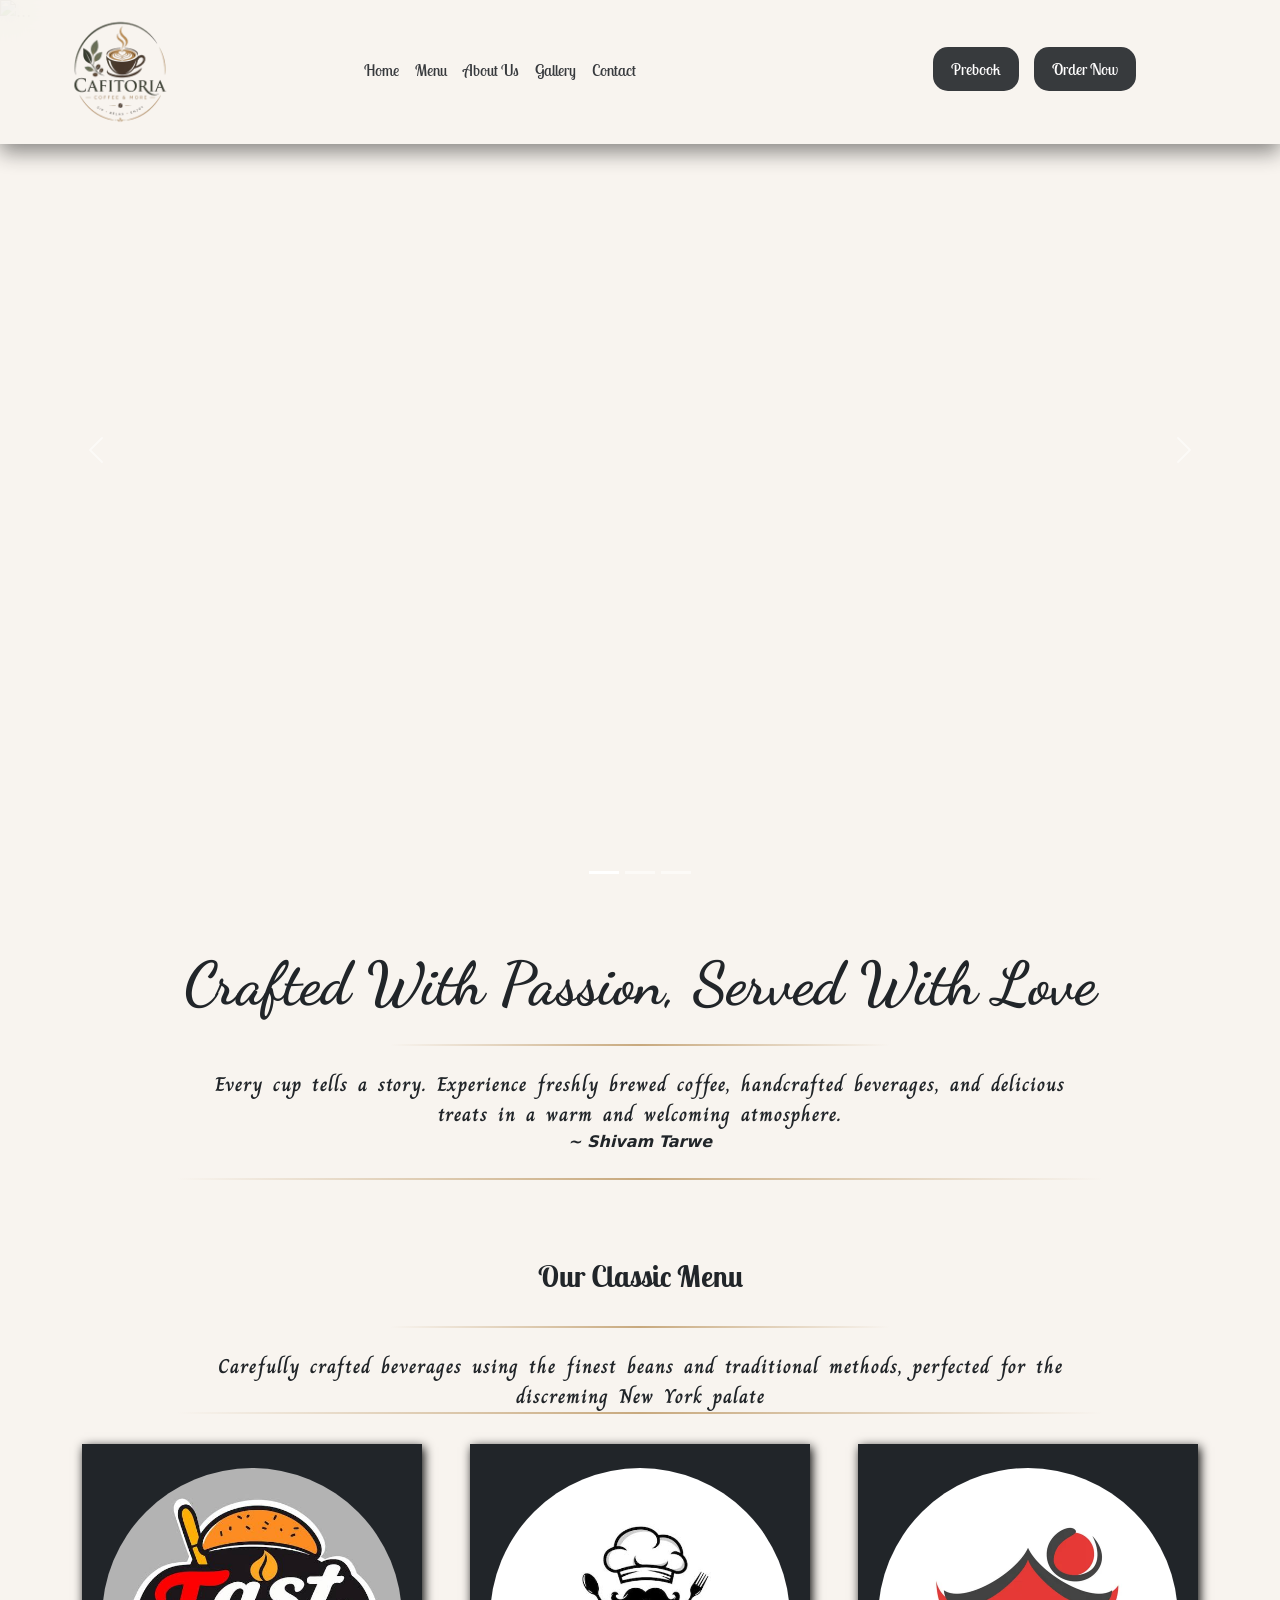
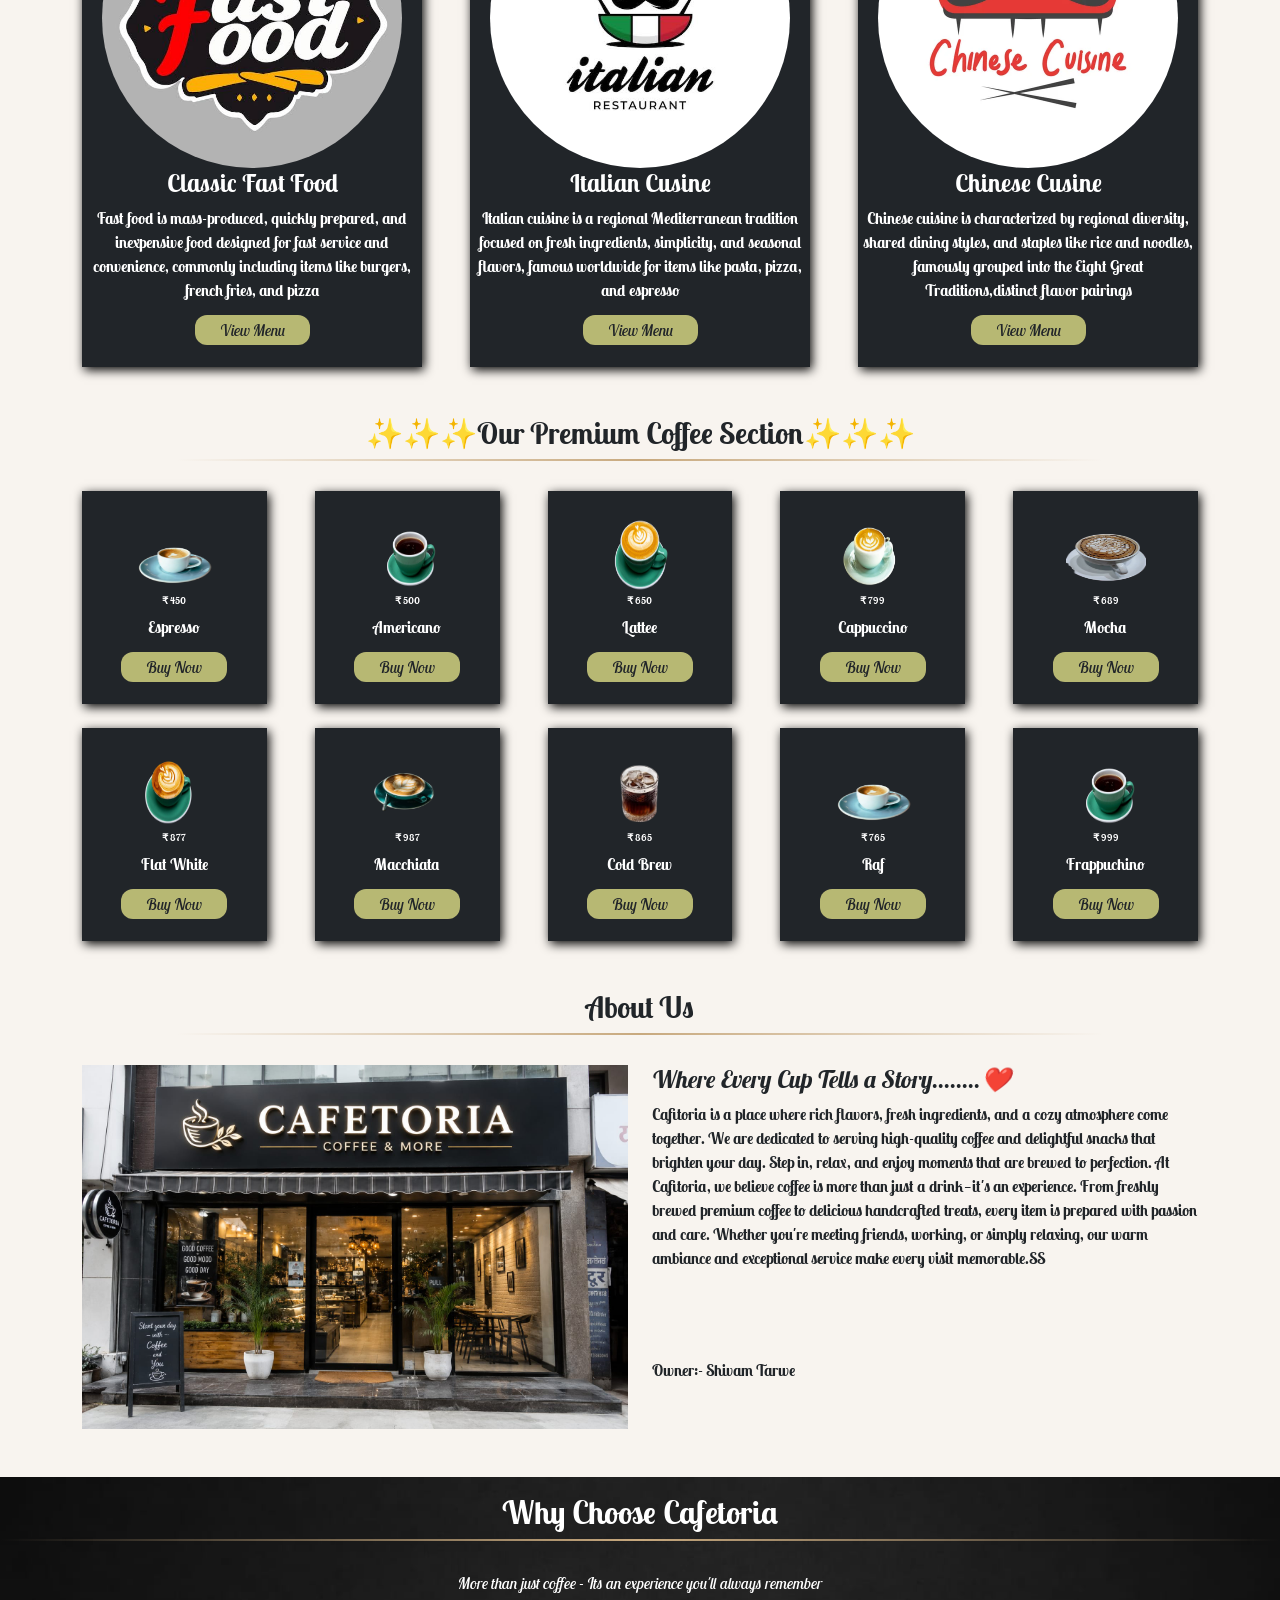
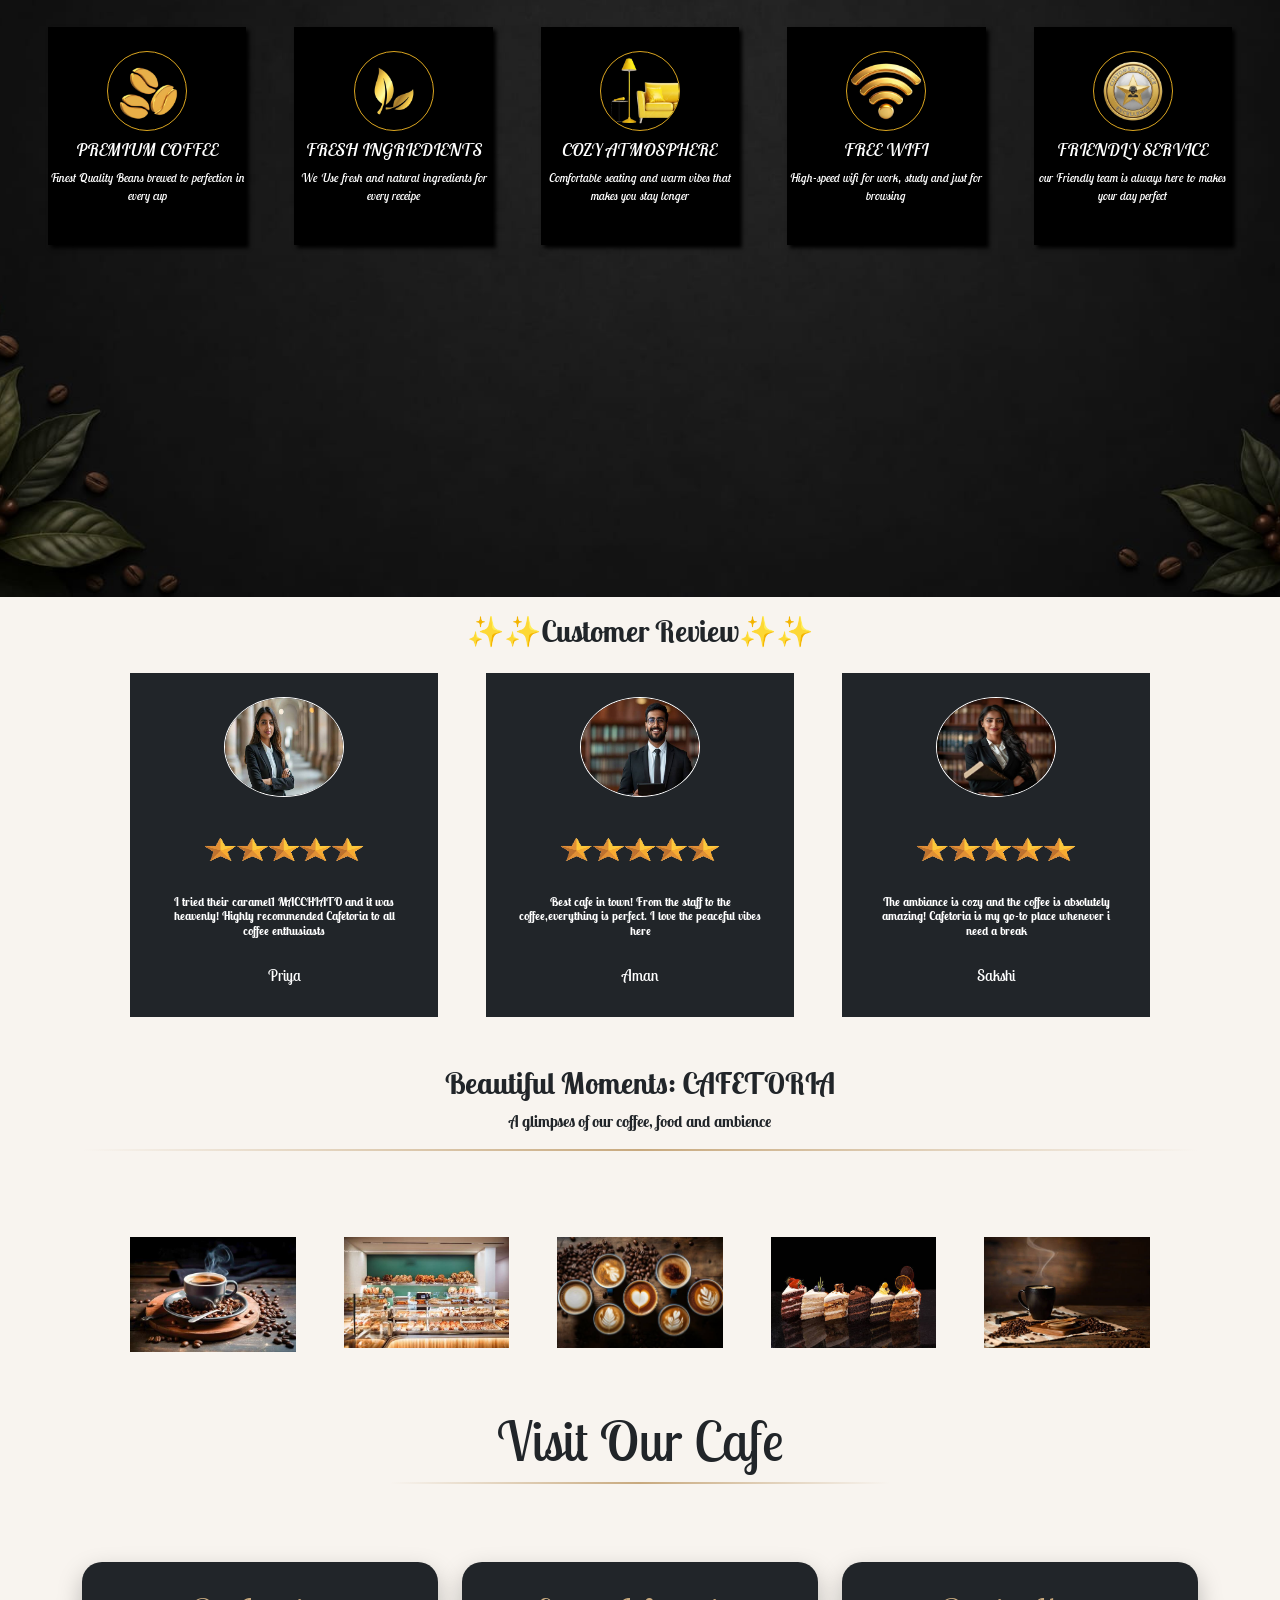
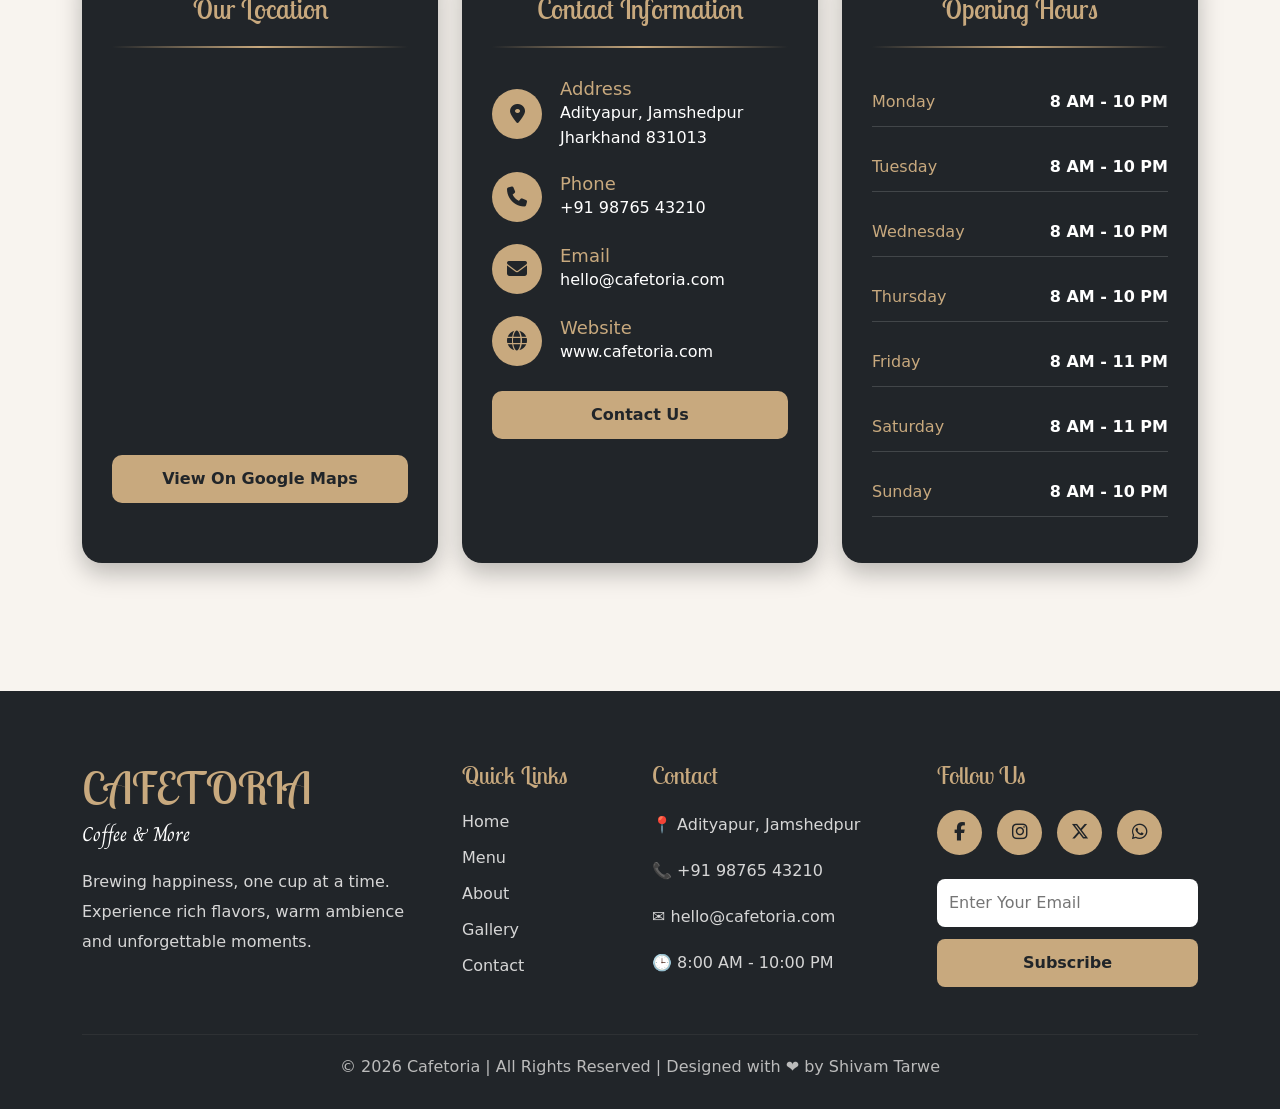
==== index.html @ f029624f "testing" ====
<!DOCTYPE html>
<html lang="en">

<head>
    <meta charset="UTF-8">
    <meta name="viewport" content="width=device-width, initial-scale=1.0">
    <title>Document</title>
    <link href="https://cdn.jsdelivr.net/npm/bootstrap@5.3.8/dist/css/bootstrap.min.css" rel="stylesheet"
        integrity="sha384-sRIl4kxILFvY47J16cr9ZwB07vP4J8+LH7qKQnuqkuIAvNWLzeN8tE5YBujZqJLB" crossorigin="anonymous">
    <link rel="stylesheet" href="https://cdnjs.cloudflare.com/ajax/libs/font-awesome/6.7.2/css/all.min.css">
    <link rel="preconnect" href="https://fonts.googleapis.com">
    <link rel="preconnect" href="https://fonts.gstatic.com" crossorigin>
    <link
        href="https://fonts.googleapis.com/css2?family=Charm:wght@400;700&family=Dancing+Script:wght@400..700&family=Lobster+Two:ital,wght@0,400;0,700;1,400;1,700&display=swap"
        rel="stylesheet">

    <link rel="stylesheet" href="css/style.css">
    <link rel="stylesheet" href="css/media.css">

</head>

<body>
    <header>
        <div class="container-fluid">
            <div class="row">
                <div class="col-lg-3 col-md-3 col-12">
                    <div class="image">
                        <img src="logo5.png" alt="">
                    </div>
                </div>
                <div class="col-lg-5 col-md-5 col-12">
                    <nav class="navbar navbar-expand-lg">
                        <button class="navbar-toggler" type="button" data-bs-toggle="collapse"
                            data-bs-target="#navbarNavDropdown" aria-controls="navbarNavDropdown" aria-expanded="false"
                            aria-label="Toggle navigation">
                            <span class="navbar-toggler-icon"></span>
                        </button>
                        <div class="collapse navbar-collapse" id="navbarNavDropdown">
                            <ul class="navbar-nav">
                                <li class="nav-item">
                                    <a class="nav-link" href="#">Home</a>
                                </li>
                                <li class="nav-item">
                                    <a class="nav-link" href="#">Menu</a>
                                </li>
                                <li class="nav-item">
                                    <a class="nav-link" href="#">About Us</a>
                                </li>
                                <li class="nav-item">
                                    <a class="nav-link" href="#">Gallery</a>
                                </li>
                                <li class="nav-item">
                                    <a class="nav-link" href="#">Contact</a>
                                </li>
                            </ul>
                        </div>
                    </nav>
                </div>
                <div class="col-lg-4 col-md-4 col-12 gx-2">
                    <div class="buy">
                        <a href="#">Prebook</a>
                        <a href="#">Order Now</a>
                    </div>
                </div>
            </div>
        </div>
    </header>
    <section>
        <div class="row">
            <div class="col-12">
                <div id="carouselExampleIndicators" class="carousel slide">
                    <div class="carousel-indicators">
                        <button type="button" data-bs-target="#carouselExampleIndicators" data-bs-slide-to="0"
                            class="active" aria-current="true" aria-label="Slide 1"></button>
                        <button type="button" data-bs-target="#carouselExampleIndicators" data-bs-slide-to="1"
                            aria-label="Slide 2"></button>
                        <button type="button" data-bs-target="#carouselExampleIndicators" data-bs-slide-to="2"
                            aria-label="Slide 4"></button>
                    </div>
                    <div class="carousel-inner">
                        <div class="carousel-item active">
                            <img src="https://img.magnific.com/premium-photo/barista-makes-coffee-customers-cafe-restaurant_124463-4951.jpg?semt=ais_hybrid&w=740&q=80"
                                class="d-block w-100" alt="...">
                        </div>
                        <div class="carousel-item">
                            <img src="https://encrypted-tbn0.gstatic.com/images?q=tbn:ANd9GcSI3eidjOvzR9B-KrBfHj0nLxASfq41FdDj61n-OJza8B8XVxWzpImKe3W8&s=10"
                                class="d-block w-100" alt="...">
                        </div>
                        <div class="carousel-item">
                            <img src="https://img.magnific.com/free-photo/cozy-coffee-shop-interior_23-2151945678.jpg?semt=ais_test_b&w=740&q=80"
                                class="d-block w-100" alt="...">
                        </div>
                        <div class="carousel-item">
                            <img src="https://static.wixstatic.com/media/078c7d_22dc21c3df65427ab06e03d39d730a3c~mv2.jpeg/v1/fill/w_1280,h_960,al_c,q_85/Foxtail-Coffee-West-Broad-Village-1%20Large.jpeg"
                                class="d-block w-100" alt="">
                        </div>
                    </div>
                    <button class="carousel-control-prev" type="button" data-bs-target="#carouselExampleIndicators"
                        data-bs-slide="prev">
                        <span class="carousel-control-prev-icon" aria-hidden="true"></span>
                        <span class="visually-hidden">Previous</span>
                    </button>
                    <button class="carousel-control-next" type="button" data-bs-target="#carouselExampleIndicators"
                        data-bs-slide="next">
                        <span class="carousel-control-next-icon" aria-hidden="true"></span>
                        <span class="visually-hidden">Next</span>
                    </button>
                </div>
            </div>
        </div>
        </div>
    </section>
    <section class="py-5">
        <div class="container">
            <div class="row justify-content-center">
                <div class="col-lg-10 col-md-11 col-12">
                    <div class="heading text-center">
                        <h2>Crafted With Passion, Served With Love</h2>
                        <div class="line my-4"></div>
                        <p>Every cup tells a story. Experience freshly brewed coffee,
                            handcrafted beverages, and delicious treats in a warm and
                            welcoming atmosphere.
                        </p>
                        <b><i>~ Shivam Tarwe</i></b>
                        <br><br>
                        <div class="line2"></div>
                    </div>
                </div>
            </div>
        </div>
    </section>
    <section>
        <div class="container">
            <div class="row justify-content-center">
                <div class="col-lg-10 col-md-11 col-12">
                    <div class="text">
                        <h3>Our Classic Menu</h3>
                    </div>
                </div>
            </div>
            <div class="row justify-content-center">
                <div class="col-lg-10 col-md-11 col-12">
                    <div class="heading text-center">
                        <div class="line my-4"></div>
                        <p>Carefully crafted beverages using the finest beans and traditional methods, perfected for the
                            discreming New York palate
                        </p>
                        <div class="line2"></div>
                    </div>
                </div>
            </div>
            <div class="row row-cols-lg-3 row-cols-sm-2 row-cols-1 gx-5 gy-4 mb-4">
                <div class="col">
                    <div class="bg-danger text-center py-4 big">
                        <img src="11.jpg" alt="">
                        <h3> Classic Fast Food</h3>
                        <p>Fast food is mass-produced, quickly prepared, and inexpensive food designed for fast service
                            and convenience, commonly including items like burgers, french fries, and pizza</p>
                        <a href="#">View Menu</a>
                    </div>
                </div>
                <div class="col">
                    <div class="bg-danger text-center py-4">
                        <img src="12.jpg" alt="">
                        <h3>Italian Cusine</h3>
                        <p>Italian cuisine is a regional Mediterranean tradition focused on fresh ingredients,
                            simplicity, and seasonal flavors, famous worldwide for items like pasta, pizza, and espresso
                        </p>
                        <a href="#">View Menu</a>
                    </div>
                </div>
                <div class="col">
                    <div class="bg-danger text-center py-4">
                        <img src="13.jpg" alt="">
                        <h3>Chinese Cusine</h3>
                        <p>Chinese cuisine is characterized by regional diversity, shared dining styles, and staples
                            like rice and noodles, famously grouped into the Eight Great Traditions,distinct flavor
                            pairings</p>
                        <a href="#">View Menu</a>
                    </div>
                </div>
            </div>
        </div>
    </section>
    <section>
        <div class="container">
            <div class="row justify-content-center mt-5">
                <div class="col-lg-10 col-md-11 col-12">
                    <div class="text">
                        <h3>✨✨✨Our Premium Coffee Section✨✨✨</h3>
                        <div class="line2"></div>
                    </div>
                </div>
            </div>
            <div class="row row-cols-lg-5 row-cols-sm-2 row-cols-1 gx-5 gy-4">
                <div class="col">
                    <div class="bg-white text-center py-4 big">
                        <img src="1.png" alt="">
                        <h3>&#8377 450</h3>
                        <p>Espresso</p>
                        <a href="#">Buy Now</a>
                    </div>
                </div>
                <div class="col">
                    <div class="bg-white text-center py-4">
                        <img src="2.png" alt="">
                        <h3>&#8377 500</h3>
                        <p>Americano</p>
                        <a href="#">Buy Now</a>
                    </div>
                </div>
                <div class="col">
                    <div class="bg-white text-center py-4">
                        <img src="3.png" alt="">
                        <h3>&#8377 650</h3>
                        <p>Lattee</p>
                        <a href="#">Buy Now</a>
                    </div>
                </div>
                <div class="col">
                    <div class="bg-white text-center py-4">
                        <img src="4.png" alt="">
                        <h3>&#8377 799</h3>
                        <p>Cappuccino</p>
                        <a href="#">Buy Now</a>
                    </div>
                </div>
                <div class="col">
                    <div class="bg-white text-center py-4">
                        <img src="5.png" alt="">
                        <h3>&#8377 689</h3>
                        <p>Mocha</p>
                        <a href="#">Buy Now</a>
                    </div>
                </div>
                <div class="col">
                    <div class="bg-white text-center py-4">
                        <img src="6.png" alt="">
                        <h3>&#8377 877</h3>
                        <p>Flat White</p>
                        <a href="#">Buy Now</a>
                    </div>
                </div>
                <div class="col">
                    <div class="bg-white text-center py-4">
                        <img src="7.png" alt="">
                        <h3>&#8377 987</h3>
                        <p>Macchiata</p>
                        <a href="#">Buy Now</a>
                    </div>
                </div>
                <div class="col">
                    <div class="bg-white text-center py-4">
                        <img src="8.png" alt="">
                        <h3>&#8377 865</h3>
                        <p>Cold Brew</p>
                        <a href="#">Buy Now</a>
                    </div>
                </div>
                <div class="col">
                    <div class="bg-white text-center py-4">
                        <img src="1.png" alt="">
                        <h3>&#8377 765</h3>
                        <p>Raf</p>
                        <a href="#">Buy Now</a>
                    </div>
                </div>
                <div class="col">
                    <div class="bg-white text-center py-4">
                        <img src="2.png" alt="">
                        <h3>&#8377 999</h3>
                        <p>Frappuchino</p>
                        <a href="#">Buy Now</a>
                    </div>
                </div>
            </div>
        </div>
    </section>
    <section>
        <div class="container">
            <div class="row justify-content-center mt-5">
                <div class="col-lg-10 col-md-11 col-12">
                    <div class="text">
                        <h3>About Us</h3>
                        <div class="line2"></div>
                    </div>
                </div>
            </div>
            <div class="row">
                <div class="col-sm-6">
                    <img src="14.jpeg" class="img-fluid" alt="">
                </div>
                <div class="col-sm-6">
                    <h4>Where Every Cup Tells a Story........❤️ </h4>
                    <p>Cafitoria is a place where rich flavors, fresh ingredients, and a cozy atmosphere come together.
                        We are dedicated to serving high-quality coffee and delightful snacks that brighten your day.
                        Step in, relax, and enjoy moments that are brewed to perfection. At Cafitoria, we believe coffee
                        is more than just a drink—it's an experience. From freshly brewed premium coffee to delicious
                        handcrafted treats, every item is prepared with passion and care. Whether you're meeting
                        friends, working, or simply relaxing, our warm ambiance and exceptional service make every visit
                        memorable.SS</p><br><br><br>
                    <b>Owner:- Shivam Tarwe</b>
                </div>
            </div>
        </div>
    </section>
    <section class="banner mt-5">
        <div class="row justify-content-center">
            <div class="col-12 text2 py-3">
                <h2>Why Choose Cafetoria</h2>
                <div class="line2"></div>
                <p>More than just coffee - Its an experience you'll always remember</p>
            </div>
        </div>
        <div class="row row-cols-lg-5 row-cols-sm-2 row-cols-1 gx-5 gy-4 mx-4">
            <div class="col">
                <div class="bg-success text-center py-4">
                    <img src="17.png" alt="">
                    <h3 class="mt-2">PREMIUM COFFEE</h3>
                    <p>Finest Quality Beans brewed to perfection in every cup</p>
                </div>
            </div>
            <div class="col">
                <div class="bg-success text-center py-4">
                    <img src="18.png" alt="">
                    <h3 class="mt-2">FRESH INGRIEDIENTS</h3>
                    <p>We Use fresh and natural ingredients for every receipe</p>
                </div>
            </div>
            <div class="col">
                <div class="bg-success text-center py-4">
                    <img src="20.png" alt="">
                    <h3 class="mt-2">COZY ATMOSPHERE</h3>
                    <p>Comfortable seating and warm vibes that makes you stay longer</p>
                </div>
            </div>
            <div class="col">
                <div class="bg-success text-center py-4">
                    <img src="21.png" alt="">
                    <h3 class="mt-2">FREE WIFI</h3>
                    <p>High-speed wifi for work, study and just for browsing</p>
                </div>
            </div>
            <div class="col">
                <div class="bg-success text-center py-4">
                    <img src="22.png" alt="">
                    <h3 class="mt-2">FRIENDLY SERVICE</h3>
                    <P>our Friendly team is always here to makes your day perfect</P>
                </div>
            </div>
        </div>
    </section>
    <section>
        <div class="container">
            <div class="row justify-content-center">
                <div class="col-12 text py-3">
                    <h3>✨✨Customer Review✨✨</h3>
                </div>
            </div>
            <div class="row row-cols-lg-3 row-cols-sm-2 row-cols-1 gx-5 gy-4 mx-4">
                <div class="col">
                    <div class="review text-center py-4">
                        <div class="image5">
                            <img src="36.jpg" alt="">
                        </div>
                        <div class="star mt-2">
                            <img src="24.png" alt="">
                        </div>
                        <h4>I tried their caramel1 MACCHIATO and it was heavenly! Highly recommended Cafetoria to all
                            coffee enthusiasts</h4>
                        <h6>Priya </h6>
                    </div>
                </div>
                <div class="col">
                    <div class="review text-center py-4">
                        <div class="image5">
                            <img src="37.jpg" alt="">
                        </div>
                        <div class="star mt-2">
                            <img src="24.png" alt="">
                        </div>
                        <h4>Best cafe in town! From the staff to the coffee,everything is perfect. I love the peaceful
                            vibes here</h4>
                        <h6>Aman </h6>
                    </div>
                </div>
                <div class="col">
                    <div class="review text-center py-4">
                        <div class="image5">
                            <img src="38.jpg" alt="">
                        </div>
                        <div class="star mt-2">
                            <img src="24.png" alt="">
                        </div>
                        <h4>The ambiance is cozy and the coffee is absolutely amazing! Cafetoria is my go-to place
                            whenever i need a break</h4>
                        <h6>Sakshi</h6>
                    </div>
                </div>
            </div>
        </div>
    </section>
    <section>
        <div class="container">
            <div class="row justify-content-center">
                <div class="col-12 text py-5">
                    <h3>Beautiful Moments: CAFETORIA</h3>
                    <p>A glimpses of our coffee, food and ambience</p>
                    <div class="line2"></div>
                </div>
            </div>
            <div class="row row-cols-lg-5 row-cols-sm-2 row-cols-1 gx-5 gy-4 mx-4">
                <div class="col">
                    <div class="moments text-center py-2">
                        <img src="25.jpg" alt="">
                    </div>
                </div>
                <div class="col">
                    <div class="moments text-center py-2">
                        <img src="26.jpg" alt="">
                    </div>
                </div>
                <div class="col">
                    <div class="moments text-center py-2">
                        <img src="27.jpg" alt="">
                    </div>
                </div>
                <div class="col">
                    <div class="moments text-center py-2">
                        <img src="28.jpg" alt="">
                    </div>
                </div>
                <div class="col">
                    <div class="moments text-center py-2">
                        <img src="29.jpg" alt="">
                    </div>
                </div>
            </div>
        </div>
    </section>
    <section class="visit py-5">
        <div class="container">
            <div class="row">
                <div class="col-12 text-center mb-5">
                    <h2>Visit Our Cafe</h2>
                    <div class="line"></div>
                </div>
            </div>
            <div class="row g-4">
                <div class="col-lg-4">
                    <div class="visit-card">
                        <h3>Our Location</h3>
                        <div class="line2"></div>
                        <iframe src="https://www.google.com/maps?q=Adityapur,Jamshedpur&output=embed" loading="lazy">
                        </iframe>
                        <a href="#" class="visit-btn">
                            View On Google Maps
                        </a>
                    </div>
                </div>
                <!-- Contact -->
                <div class="col-lg-4">
                    <div class="visit-card">
                        <h3>Contact Information</h3>
                        <div class="line2"></div>
                        <div class="contact-item">
                            <i class="fa-solid fa-location-dot"></i>
                            <div>
                                <h5>Address</h5>
                                <p>Adityapur, Jamshedpur<br>Jharkhand 831013</p>
                            </div>
                        </div>
                        <div class="contact-item">
                            <i class="fa-solid fa-phone"></i>
                            <div>
                                <h5>Phone</h5>
                                <p>+91 98765 43210</p>
                            </div>
                        </div>
                        <div class="contact-item">
                            <i class="fa-solid fa-envelope"></i>
                            <div>
                                <h5>Email</h5>
                                <p>hello@cafetoria.com</p>
                            </div>
                        </div>
                        <div class="contact-item">
                            <i class="fa-solid fa-globe"></i>
                            <div>
                                <h5>Website</h5>
                                <p>www.cafetoria.com</p>
                            </div>
                        </div>
                        <a href="#" class="visit-btn">
                            Contact Us
                        </a>
                    </div>
                </div>
                <!-- Opening Hours -->
                <div class="col-lg-4">
                    <div class="visit-card">
                        <h3>Opening Hours</h3>
                        <div class="line2"></div>
                        <div class="time">
                            <p><span>Monday</span> <b>8 AM - 10 PM</b></p>
                            <p><span>Tuesday</span> <b>8 AM - 10 PM</b></p>
                            <p><span>Wednesday</span> <b>8 AM - 10 PM</b></p>
                            <p><span>Thursday</span> <b>8 AM - 10 PM</b></p>
                            <p><span>Friday</span> <b>8 AM - 11 PM</b></p>
                            <p><span>Saturday</span> <b>8 AM - 11 PM</b></p>
                            <p><span>Sunday</span> <b>8 AM - 10 PM</b></p>
                        </div>
                    </div>
                </div>
            </div>
        </div>
    </section>
    <footer class="footer">
        <div class="container">
            <div class="row gy-5">
                <div class="col-lg-4">
                    <h2>CAFETORIA</h2>
                    <h5>Coffee & More</h5>
                    <p>
                        Brewing happiness, one cup at a time.
                        Experience rich flavors, warm ambience
                        and unforgettable moments.
                    </p>
                </div>
                <!-- Quick Links -->
                <div class="col-lg-2">
                    <h4>Quick Links</h4>
                    <ul>
                        <li><a href="#">Home</a></li>
                        <li><a href="#">Menu</a></li>
                        <li><a href="#">About</a></li>
                        <li><a href="#">Gallery</a></li>
                        <li><a href="#">Contact</a></li>
                    </ul>
                </div>
                <!-- Contact -->
                <div class="col-lg-3">
                    <h4>Contact</h4>
                    <p>📍 Adityapur, Jamshedpur</p>
                    <p>📞 +91 98765 43210</p>
                    <p>✉ hello@cafetoria.com</p>
                    <p>🕒 8:00 AM - 10:00 PM</p>
                </div>
                <!-- Follow -->
                <div class="col-lg-3">
                    <h4>Follow Us</h4>
                    <div class="social">
                        <a href="#"><i class="fa-brands fa-facebook-f"></i></a>
                        <a href="#"><i class="fa-brands fa-instagram"></i></a>
                        <a href="#"><i class="fa-brands fa-x-twitter"></i></a>
                        <a href="#"><i class="fa-brands fa-whatsapp"></i></a>
                    </div>
                    <br>
                    <input type="email" placeholder="Enter Your Email">
                    <button>Subscribe</button>
                </div>
            </div>
            <hr>
            <div class="copyright">
                © 2026 Cafetoria | All Rights Reserved | Designed with ❤️ by Shivam Tarwe
            </div>
        </div>
    </footer>
</body>

<script src="https://cdn.jsdelivr.net/npm/@popperjs/core@2.11.8/dist/umd/popper.min.js"></script>
<script src="https://cdn.jsdelivr.net/npm/bootstrap@5.3.8/dist/js/bootstrap.min.js"></script>

</html>
---- css/style.css ----
body{
    overflow-x: hidden;
    background: #F8F4EF;
}
header .container-fluid { 
    /*background: linear-gradient(90deg, #1A120B 0%,#2B1D13 35%,#4E342E 50%,#2B1D13 65%,#1A120B 100%);*/
    
    background: #F8F4EF;
    backdrop-filter: blur(12px);
    padding:12px 60px;
    box-shadow: 0 8px 20px rgba(0, 0, 0, 0.5);
    position: absolute;
    opacity: .9;
    z-index: 500;
}

.image img{
    height:120px;
    width:120px;
}

.nav-item {
    padding-top: 30px;
    padding-left: 0px;
}

.nav-link {
    color: #212529;
    display: flex;
    justify-content: center;
    align-items: center;
    font-family: "Lobster Two", sans-serif;
    font-weight: 400;
    font-style: normal;
}

.buy{
    display:flex;
    justify-content:center;
    align-items:center;
    gap:15px;
    padding-top:35px;
}

.buy a {
    color: white;
    text-decoration: none;
    padding:10px 18px;
    display:inline-block;
    background: #212529;
    border-radius: 15px;
    font-family: "Lobster Two", sans-serif;
    font-weight: 400;
    font-style: normal;
  
}
#carouselExampleIndicators{
    width: 100%;
    height: 100vh;   /* Hero section ki height */
}

#carouselExampleIndicators .carousel-inner,
#carouselExampleIndicators .carousel-item{
    height: 100%;
}

#carouselExampleIndicators .carousel-item img{
    width: 100%;
    height: 100%;
    object-fit: cover;      /* Image crop hogi, stretch nahi */
    object-position: center;
}
.heading{
    text-align: center;
}

.heading h2{
    color: #212529;
    font-family: "Dancing Script", cursive;
    font-weight: 700;
    font-size: 60px;
    margin-bottom: 20px;
}

.line{
    width: 500px;
    height: 2px;
    margin: 0 auto 30px;
    background: linear-gradient(to right, transparent, #C8A97E, transparent);
}

.heading p{
    max-width: 900px;
    margin: auto;
    color: #212529;

    font-family: "Charm", cursive;
    font-size: 20px;
    font-weight: 700;

    letter-spacing: 1px;
    word-spacing: 3px;
}
.heading b{
    color: #212529;
    padding: 10px 50px;

}
.line2{
    width: 100%;
    height: 2px;
    margin: 0 auto 30px;
    background: linear-gradient(to right, transparent, #C8A97E, transparent);
}
.text h3{
    font-size: 30px;
    text-align: center;
  font-family: "Lobster Two", sans-serif;
  font-weight: 700;
  font-style: normal;
}
.bg-danger{  
    background: #212529 !important;
    box-shadow:  2px 3px 10px black;
}
.bg-danger img{
    height: 300px;
    width: 300px;
    border-radius: 50%;
}
.bg-danger a{
    cursor: pointer;
    text-decoration: none;
    color: #212529;
    padding: 5px 25px;
    background: #c8c87ce6;
    border-radius: 12px;
    font-family: "Lobster Two", sans-serif;
    font-weight: 400;
    font-style: italic;
}
.bg-danger h3{
    color: white;
    font-family: "Lobster Two", sans-serif;
    font-weight: 700;
    font-style: normal;
    font-size: 25px;
}
.bg-danger p{
    color: white; 
    font-family: "Lobster Two", sans-serif;
    font-weight: 700;
    font-style: normal;
}
.bg-danger a:hover{
    background: white;
    color: black;
}
.box{
    border: solid 1px black;
    height: 200px;
    width: auto;

}
.bg-white{
    background: #212529 !important;
    box-shadow: 2px 3px 10px black;
}
.bg-white img{
    height: 80px;
    width: 80px;
}
.bg-white h3{
    color: white; 
    font-family: "Lobster Two", sans-serif;
    font-weight: 700;
    font-style: normal;
    font-size: 10px;
}
.bg-white p{
    color: white; 
    font-family: "Lobster Two", sans-serif;
    font-weight: 700;
    font-style: normal;
}
.bg-white a{
    cursor: pointer;
    text-decoration: none;
    color: #212529;
    padding: 5px 25px;
    background: #c8c87ce6;
    border-radius: 12px;
    font-family: "Lobster Two", sans-serif;
    font-weight: 400;
    font-style: italic;
}
.bg-white a:hover{
    background: white;
    color: black;
}
.col-sm-6 h4{
    color: #212529;
  font-family: "Lobster Two", sans-serif;
  font-weight: 700;
  font-style: italic;
}
.col-sm-6 p{
        color: #212529;

  font-family: "Lobster Two", sans-serif;
  font-weight: 700;
  font-style: normal;
}
.col-sm-6{
    
  font-family: "Lobster Two", sans-serif;
  font-weight: 700;
  font-style: normal;
}
.banner{
    width: 100%;
    min-height: 80vh;
    background-image: url('../19.jpeg');
    background-size: cover;
    background-position: center;
    background-repeat: no-repeat;
}
.text2 h2{
    color: white;
  text-align: center;
  font-family: "Lobster Two", sans-serif;
  font-weight: 700;
  font-style: normal;

}
.text2 p{
    color: white;
  font-family: "Lobster Two", sans-serif;
  font-weight: 400;
  font-style: italic;
  text-align: center;
}
.bg-success{
    background: black !important;
    box-shadow: 3px 3px 4px black;
}
.bg-success img{
    height: 80px;
    width: 80px;
    border-radius: 50%;
    border: solid 1px goldenrod;
}
.bg-success h3{
    font-size: 18px;   
  font-family: "Lobster Two", sans-serif;
  font-weight: 400;
  font-style: italic;
  color: white;
}
.bg-success p{
    color: white;
    
  font-family: "Lobster Two", sans-serif;
  font-weight: 400;
  font-style: italic;
  font-size: 12px;

}
.review{
    background: #212529;
}
.image5 img{
    height: 100px;
    width: 120px;
    border-radius: 50%;
    border: solid 1px white;
}
.star img{
    width: 60%;
    height: 90px;
}
.review h4{
    color: white;
    font-size: 12px;
  font-family: "Lobster Two", sans-serif;
  font-weight: 700;
  font-style: normal;
  padding: 0 30px;
}
.review h6{
    color: white;
  font-family: "Lobster Two", sans-serif;
  font-weight: 400;
  font-style: normal;
  padding-top: 20px;
}
.text p{
    text-align: center;
  font-family: "Lobster Two", sans-serif;
  font-weight: 700;
  font-style: normal;
}
.foryou{
    background:#212529;
    padding:25px;
    border-radius:15px;
    height:100%;
}
.moments img{
    height: 100%;
    width: 100%;
}
.visit{
background:#F8F4EF;
}
.visit h2{
font-size:55px;
font-family:"Lobster Two",sans-serif;
color:#212529;
}
.visit-card{
background:#212529;
border-radius:20px;
padding:30px;
height:100%;
box-shadow:0 10px 25px rgba(0,0,0,.25);
transition:.4s;
}
.visit-card:hover{
transform:translateY(-10px);
}
.visit-card h3{
color:#C8A97E;
text-align:center;
margin-bottom:20px;
font-family:"Lobster Two",sans-serif;
}
.visit-card iframe{
width:100%;
height:320px;
border:none;
border-radius:15px;
margin-bottom:25px;
}
.contact-item{
display:flex;
align-items:center;
gap:18px;
margin-bottom:22px;
}
.contact-item i{
width:50px;
height:50px;
background:#C8A97E;
color:#212529;
display:flex;
justify-content:center;
align-items:center;
border-radius:50%;
font-size:20px;
}
.contact-item h5{
color:#C8A97E;
margin:0;
font-size:18px;
}
.contact-item p{
color:white;
margin:0;
line-height:25px;
}
.time p{
display:flex;
justify-content:space-between;
color:white;
padding:12px 0;
border-bottom:1px solid rgba(255,255,255,.15);
}
.time span{
color:#C8A97E;
}
.visit-btn{
display:block;
text-align:center;
background:#C8A97E;
color:#212529;
padding:12px;
margin-top:25px;
border-radius:10px;
text-decoration:none;
font-weight:bold;
transition:.3s;
}
.visit-btn:hover{
background:white;
color:#212529;
}
.footer{
background:#212529;
padding:70px 0 30px;
margin-top:80px;
}
.footer h2{
color:#C8A97E;
font-family:"Lobster Two",sans-serif;
font-size:45px;
}
.footer h5{
color:white;
margin-bottom:20px;
font-family:"Charm",cursive;
}
.footer h4{
color:#C8A97E;
margin-bottom:20px;
font-family:"Lobster Two",sans-serif;
}
.footer p{
color:#d6d6d6;
line-height:30px;
}
.footer ul{
padding:0;
list-style:none;
}
.footer ul li{
margin-bottom:12px;
}
.footer ul li a{
color:#d6d6d6;
text-decoration:none;
transition:.3s;
}
.footer ul li a:hover{
color:#C8A97E;
padding-left:8px;
}
.social{
display:flex;
gap:15px;
}
.social a{
width:45px;
height:45px;
background:#C8A97E;
color:#212529;
display:flex;
justify-content:center;
align-items:center;
border-radius:50%;
font-size:18px;
transition:.3s;
text-decoration:none;
}
.social a:hover{
background:white;
transform:translateY(-5px);
}
.footer input{
width:100%;
padding:12px;
border:none;
border-radius:8px;
margin-bottom:12px;
outline:none;
}
.footer button{
width:100%;
padding:12px;
background:#C8A97E;
color:#212529;
border:none;
border-radius:8px;
font-weight:bold;
transition:.3s;
}
.footer button:hover{
background:white;
}
.footer hr{
border-color:#555;
margin:40px 0 20px;
}
.copyright{
text-align:center;
color:#bbb;
}
@media (max-width:768px){

header .container-fluid{
    padding:10px 15px;
}

.image{
    text-align:center;
}

.image img{
    width:90px;
    height:90px;
    display:block;
    margin:0 auto;
}

.buy{
    padding:15px 0;
    justify-content:center;
    gap:10px;
    flex-wrap:wrap;
}

.buy a{
    padding:8px 18px;
    font-size:14px;
}

.nav-item{
    padding-top:10px;
    text-align:center;
}

.navbar-nav{
    margin-top:15px;
}

}
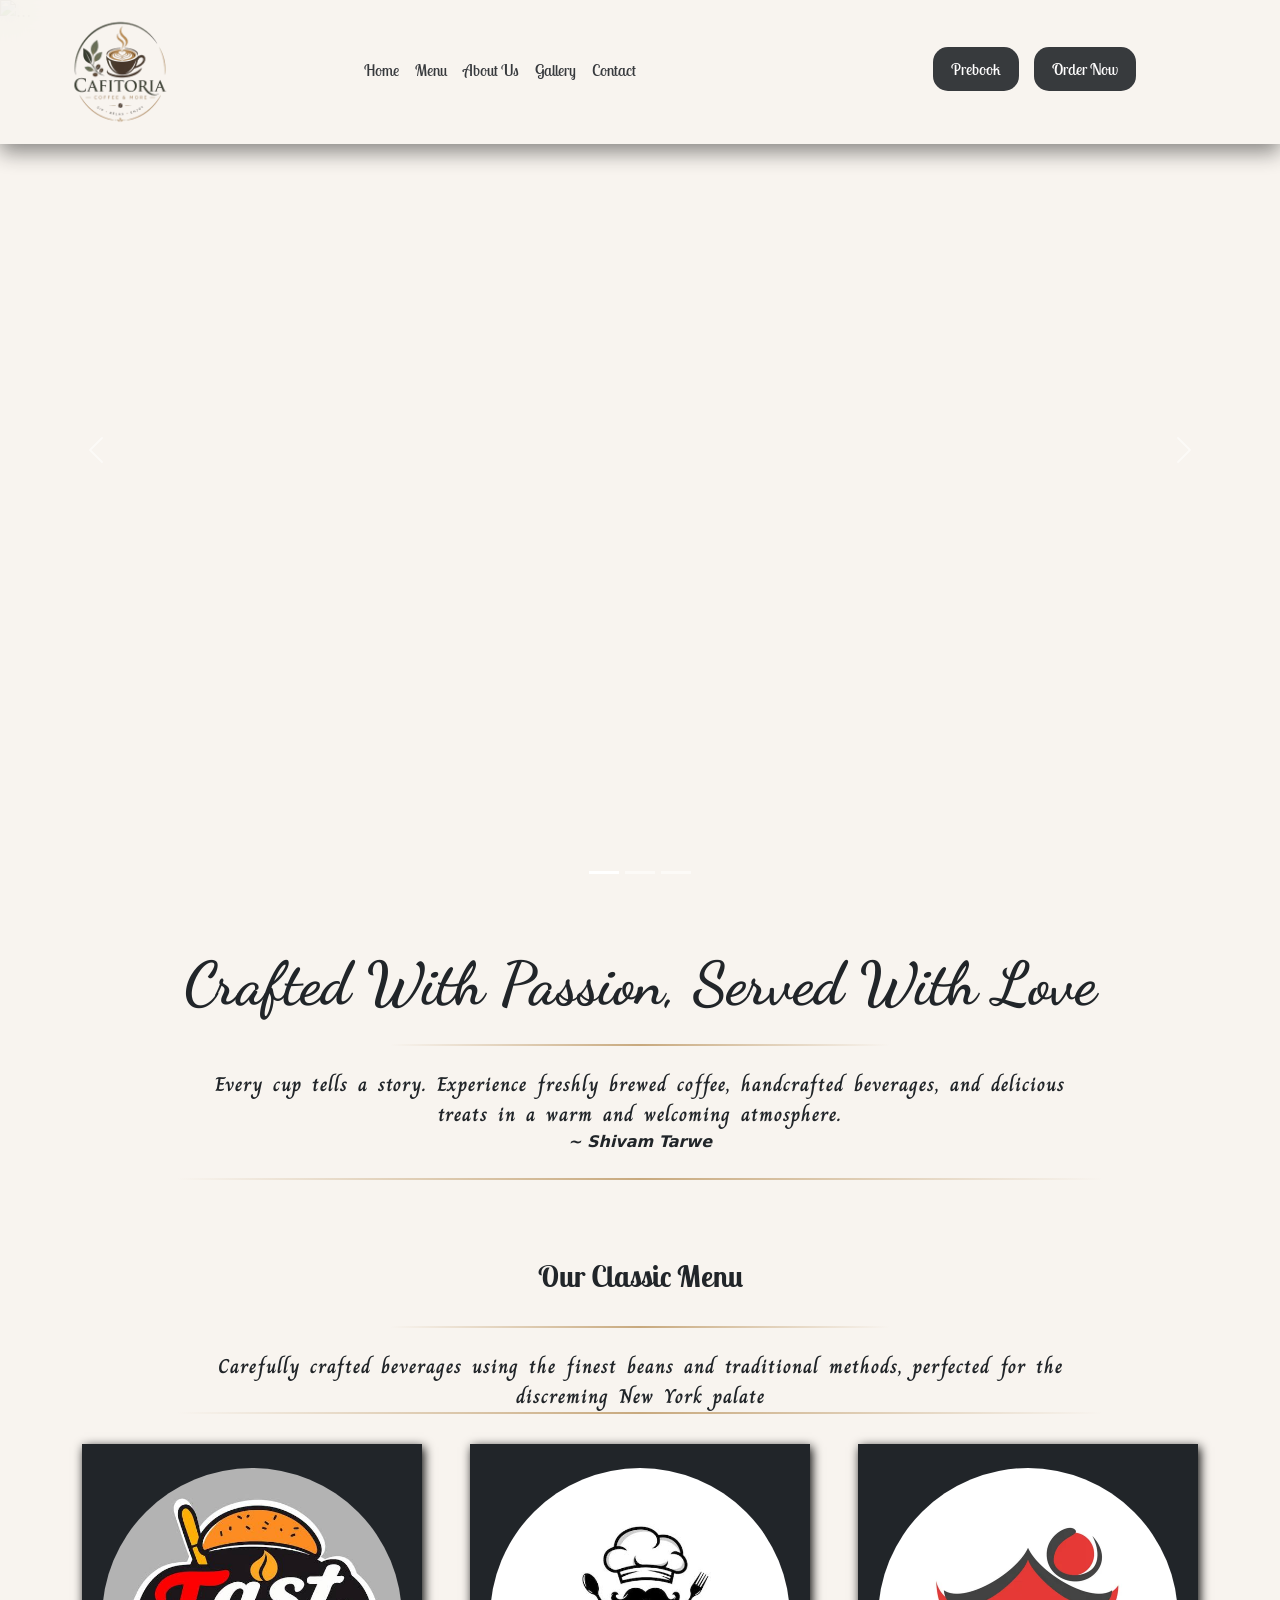
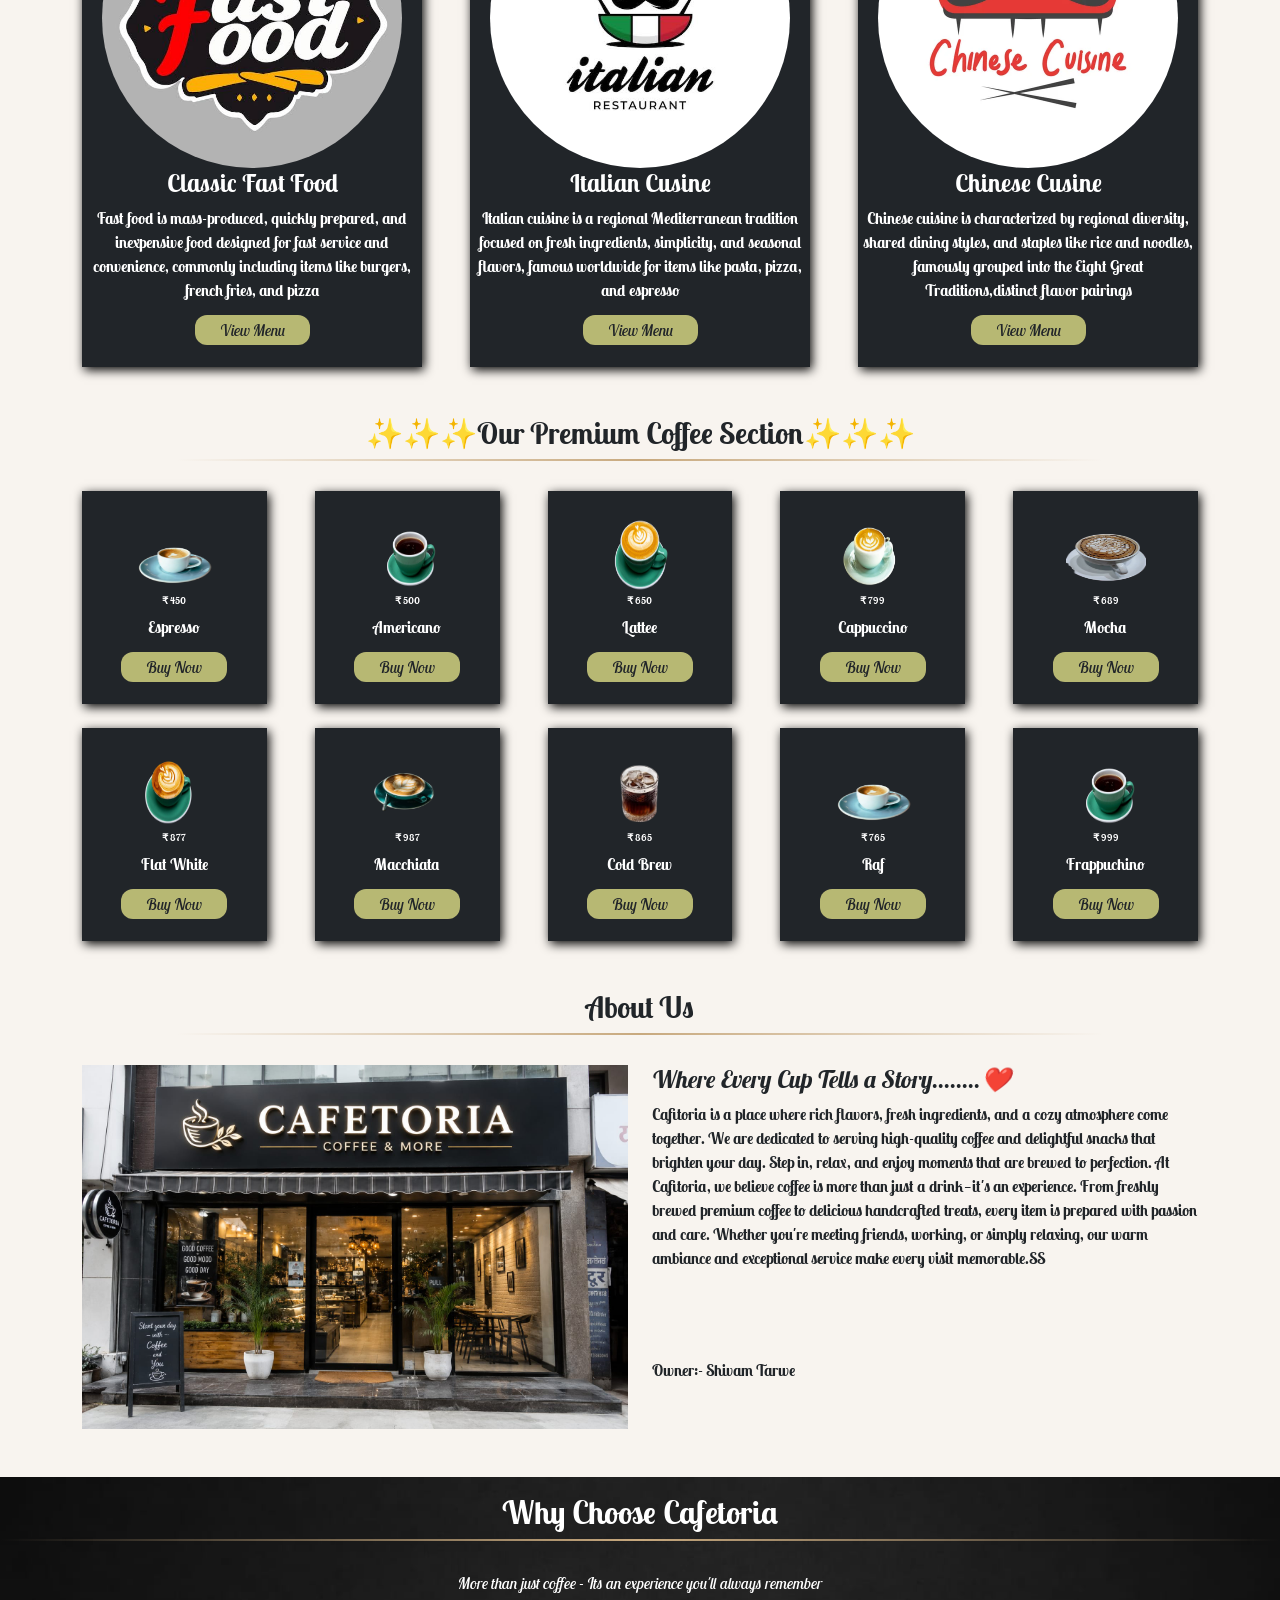
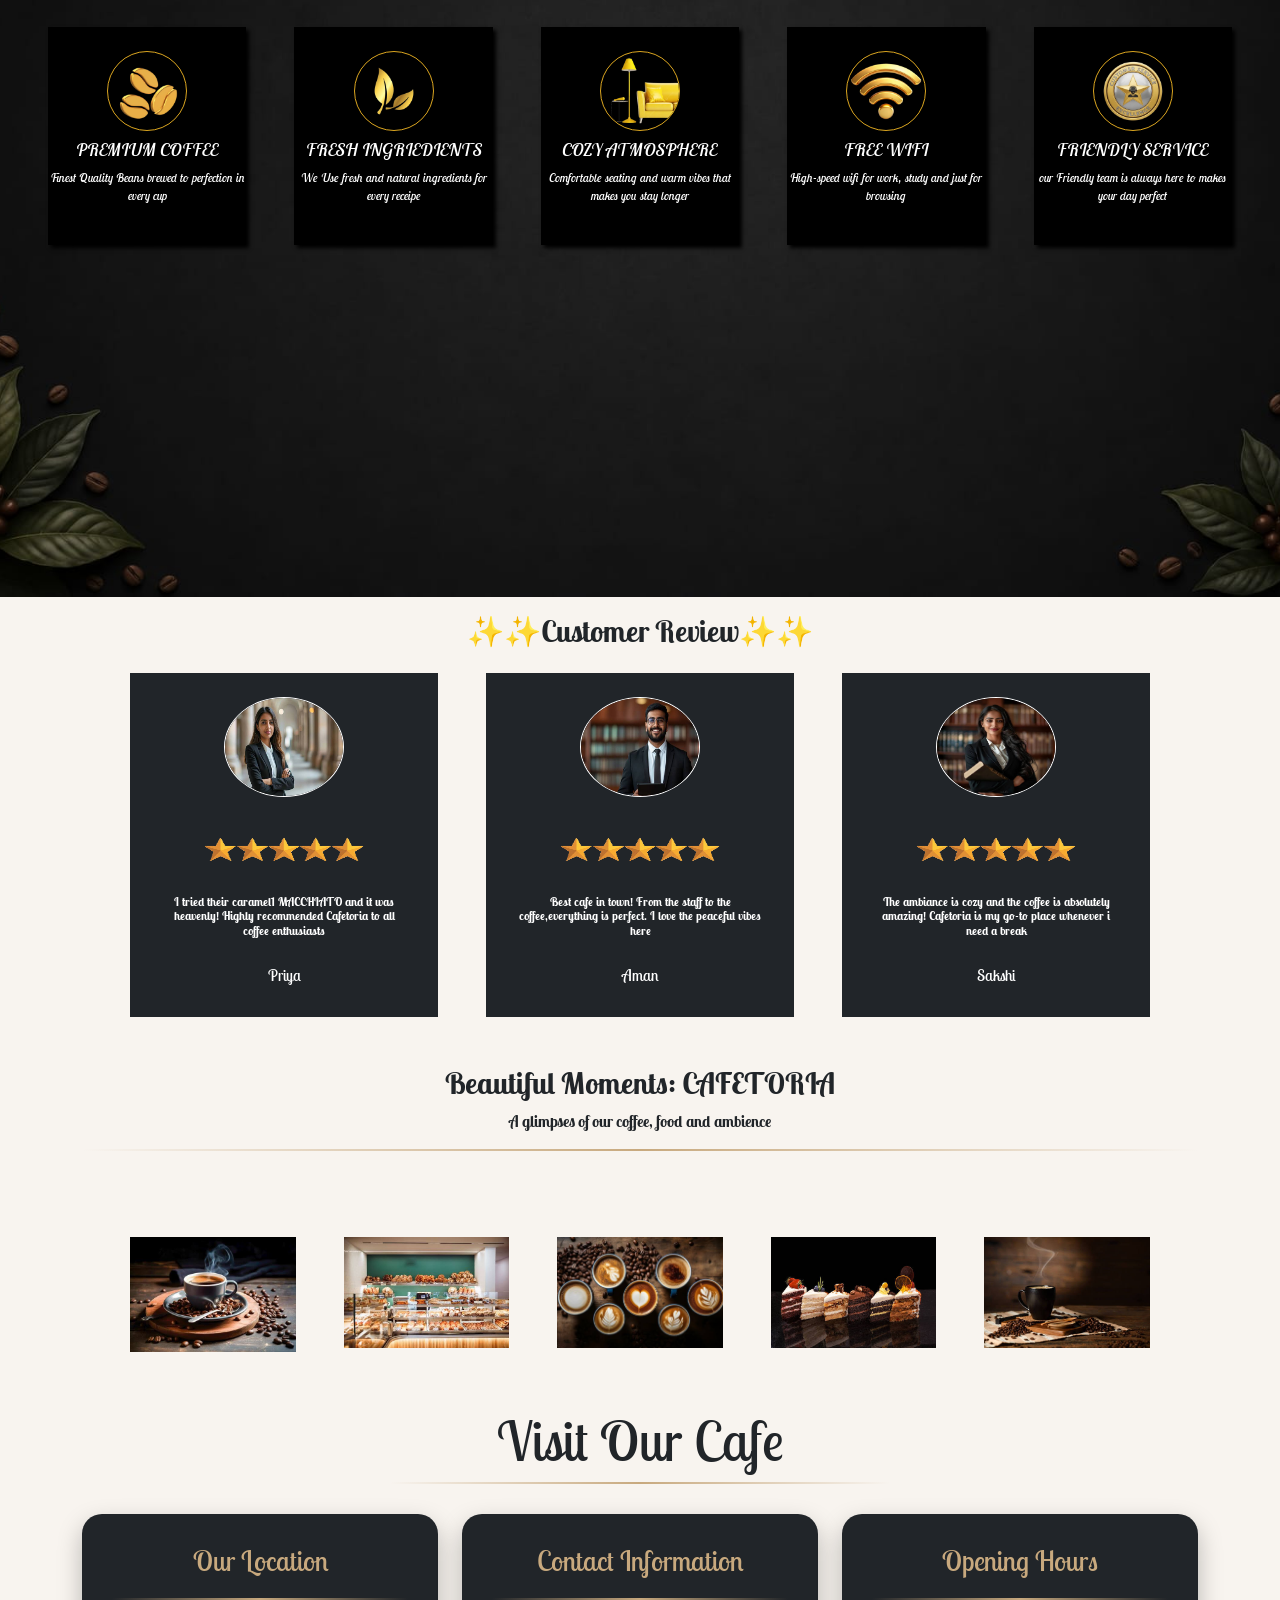
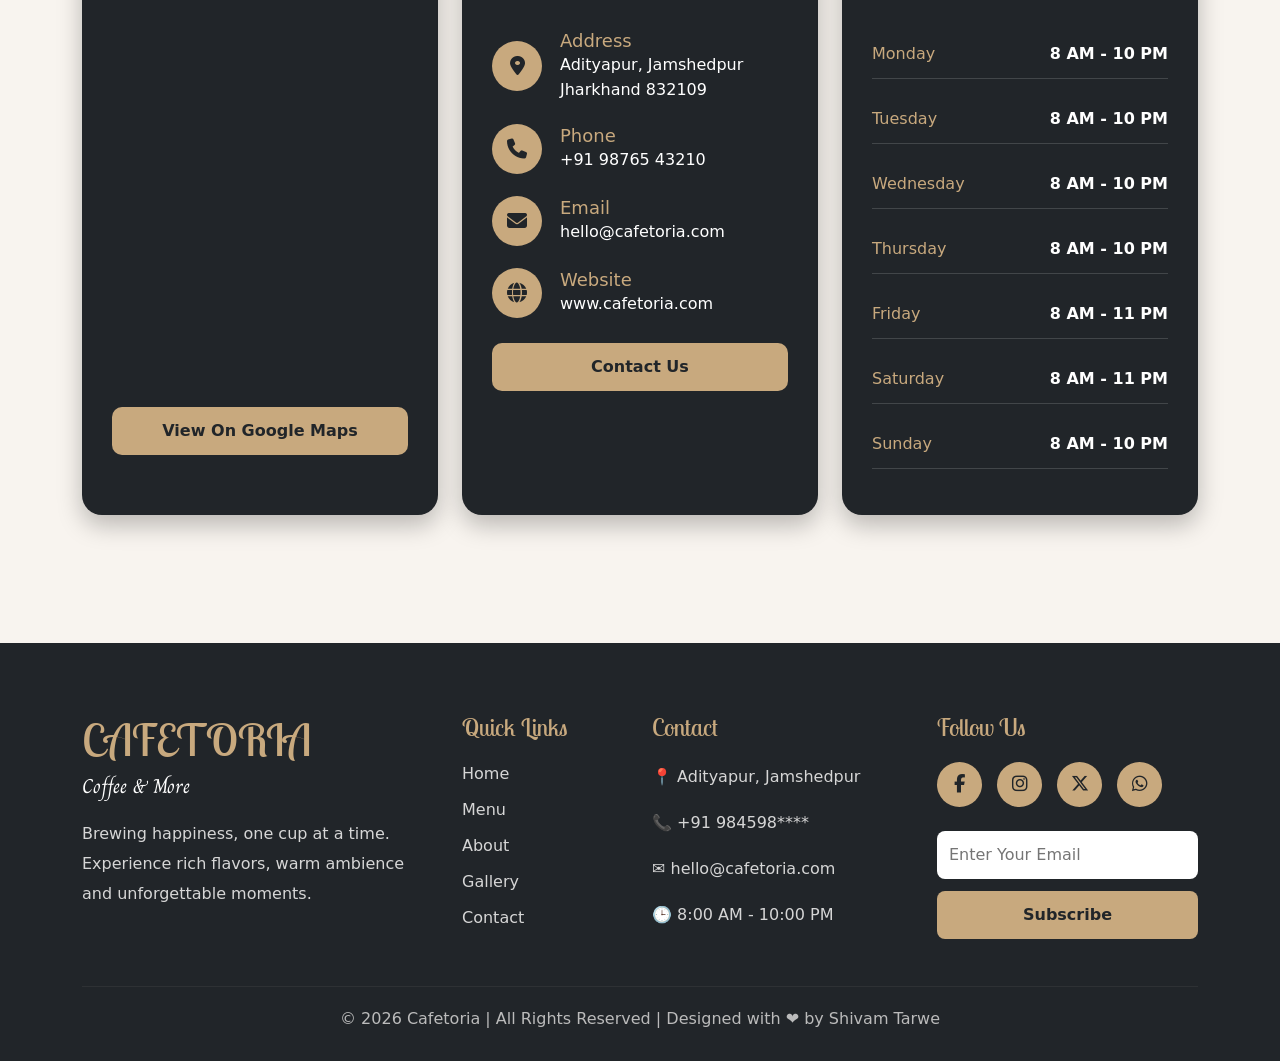
==== commit 94f16665: "Update index.html html updated" ====
--- a/index.html
+++ b/index.html
@@ -441,7 +441,7 @@
     <section class="visit py-5">
         <div class="container">
             <div class="row">
-                <div class="col-12 text-center mb-5">
+                <div class="col-12 text-center">
                     <h2>Visit Our Cafe</h2>
                     <div class="line"></div>
                 </div>
@@ -458,7 +458,6 @@
                         </a>
                     </div>
                 </div>
-                <!-- Contact -->
                 <div class="col-lg-4">
                     <div class="visit-card">
                         <h3>Contact Information</h3>
@@ -467,7 +466,7 @@
                             <i class="fa-solid fa-location-dot"></i>
                             <div>
                                 <h5>Address</h5>
-                                <p>Adityapur, Jamshedpur<br>Jharkhand 831013</p>
+                                <p>Adityapur, Jamshedpur<br>Jharkhand 832109</p>
                             </div>
                         </div>
                         <div class="contact-item">
@@ -496,7 +495,6 @@
                         </a>
                     </div>
                 </div>
-                <!-- Opening Hours -->
                 <div class="col-lg-4">
                     <div class="visit-card">
                         <h3>Opening Hours</h3>
@@ -517,7 +515,7 @@
     </section>
     <footer class="footer">
         <div class="container">
-            <div class="row gy-5">
+            <div class="row">
                 <div class="col-lg-4">
                     <h2>CAFETORIA</h2>
                     <h5>Coffee & More</h5>
@@ -527,7 +525,6 @@
                         and unforgettable moments.
                     </p>
                 </div>
-                <!-- Quick Links -->
                 <div class="col-lg-2">
                     <h4>Quick Links</h4>
                     <ul>
@@ -538,15 +535,13 @@
                         <li><a href="#">Contact</a></li>
                     </ul>
                 </div>
-                <!-- Contact -->
                 <div class="col-lg-3">
                     <h4>Contact</h4>
                     <p>📍 Adityapur, Jamshedpur</p>
-                    <p>📞 +91 98765 43210</p>
+                    <p>📞 +91 984598****</p>
                     <p>✉ hello@cafetoria.com</p>
                     <p>🕒 8:00 AM - 10:00 PM</p>
                 </div>
-                <!-- Follow -->
                 <div class="col-lg-3">
                     <h4>Follow Us</h4>
                     <div class="social">
@@ -571,4 +566,4 @@
 <script src="https://cdn.jsdelivr.net/npm/@popperjs/core@2.11.8/dist/umd/popper.min.js"></script>
 <script src="https://cdn.jsdelivr.net/npm/bootstrap@5.3.8/dist/js/bootstrap.min.js"></script>
 
-</html>+</html>
--- a/css/style.css
+++ b/css/style.css
@@ -3,8 +3,6 @@
     background: #F8F4EF;
 }
 header .container-fluid { 
-    /*background: linear-gradient(90deg, #1A120B 0%,#2B1D13 35%,#4E342E 50%,#2B1D13 65%,#1A120B 100%);*/
-    
     background: #F8F4EF;
     backdrop-filter: blur(12px);
     padding:12px 60px;
@@ -56,7 +54,7 @@
 }
 #carouselExampleIndicators{
     width: 100%;
-    height: 100vh;   /* Hero section ki height */
+    height: 100vh;
 }
 
 #carouselExampleIndicators .carousel-inner,
@@ -67,7 +65,7 @@
 #carouselExampleIndicators .carousel-item img{
     width: 100%;
     height: 100%;
-    object-fit: cover;      /* Image crop hogi, stretch nahi */
+    object-fit: cover;
     object-position: center;
 }
 .heading{
@@ -93,11 +91,9 @@
     max-width: 900px;
     margin: auto;
     color: #212529;
-
     font-family: "Charm", cursive;
     font-size: 20px;
     font-weight: 700;
-
     letter-spacing: 1px;
     word-spacing: 3px;
 }
@@ -122,6 +118,11 @@
 .bg-danger{  
     background: #212529 !important;
     box-shadow:  2px 3px 10px black;
+    transition: 0.4s;
+}
+
+.bg-danger:hover{
+    transform: translateY(-10px);
 }
 .bg-danger img{
     height: 300px;
@@ -165,6 +166,10 @@
 .bg-white{
     background: #212529 !important;
     box-shadow: 2px 3px 10px black;
+    transition: 0.4s;
+}
+.bg-white:hover{
+    transform: translateY(-10px);
 }
 .bg-white img{
     height: 80px;
@@ -200,22 +205,21 @@
 }
 .col-sm-6 h4{
     color: #212529;
-  font-family: "Lobster Two", sans-serif;
-  font-weight: 700;
-  font-style: italic;
+    font-family: "Lobster Two", sans-serif;
+    font-weight: 700;
+    font-style: italic;
 }
 .col-sm-6 p{
-        color: #212529;
-
-  font-family: "Lobster Two", sans-serif;
-  font-weight: 700;
-  font-style: normal;
+    color: #212529;
+    font-family: "Lobster Two", sans-serif;
+    font-weight: 700;
+    font-style: normal;
 }
 .col-sm-6{
     
-  font-family: "Lobster Two", sans-serif;
-  font-weight: 700;
-  font-style: normal;
+    font-family: "Lobster Two", sans-serif;
+    font-weight: 700;
+    font-style: normal;
 }
 .banner{
     width: 100%;
@@ -243,6 +247,10 @@
 .bg-success{
     background: black !important;
     box-shadow: 3px 3px 4px black;
+    transition: 0.4s;
+}
+.bg-success:hover{
+transform:translateY(-10px);
 }
 .bg-success img{
     height: 80px;
@@ -269,6 +277,12 @@
 .review{
     background: #212529;
 }
+.review{
+    transition: 0.4s;
+}
+.review:hover{
+transform:translateY(-10px);
+}
 .image5 img{
     height: 100px;
     width: 120px;
@@ -305,6 +319,12 @@
     padding:25px;
     border-radius:15px;
     height:100%;
+}
+.moments{
+    transition: 0.4s;
+}
+.moments:hover{
+transform:translateY(-10px);
 }
 .moments img{
     height: 100%;
@@ -433,7 +453,7 @@
 }
 .footer ul li a:hover{
 color:#C8A97E;
-padding-left:8px;
+padding-left:18px;
 }
 .social{
 display:flex;
@@ -486,6 +506,9 @@
 color:#bbb;
 }
 @media (max-width:768px){
+    .line .line2{
+        width: 100%;
+    }
 
 header .container-fluid{
     padding:10px 15px;
@@ -523,4 +546,4 @@
     margin-top:15px;
 }
 
-}+}
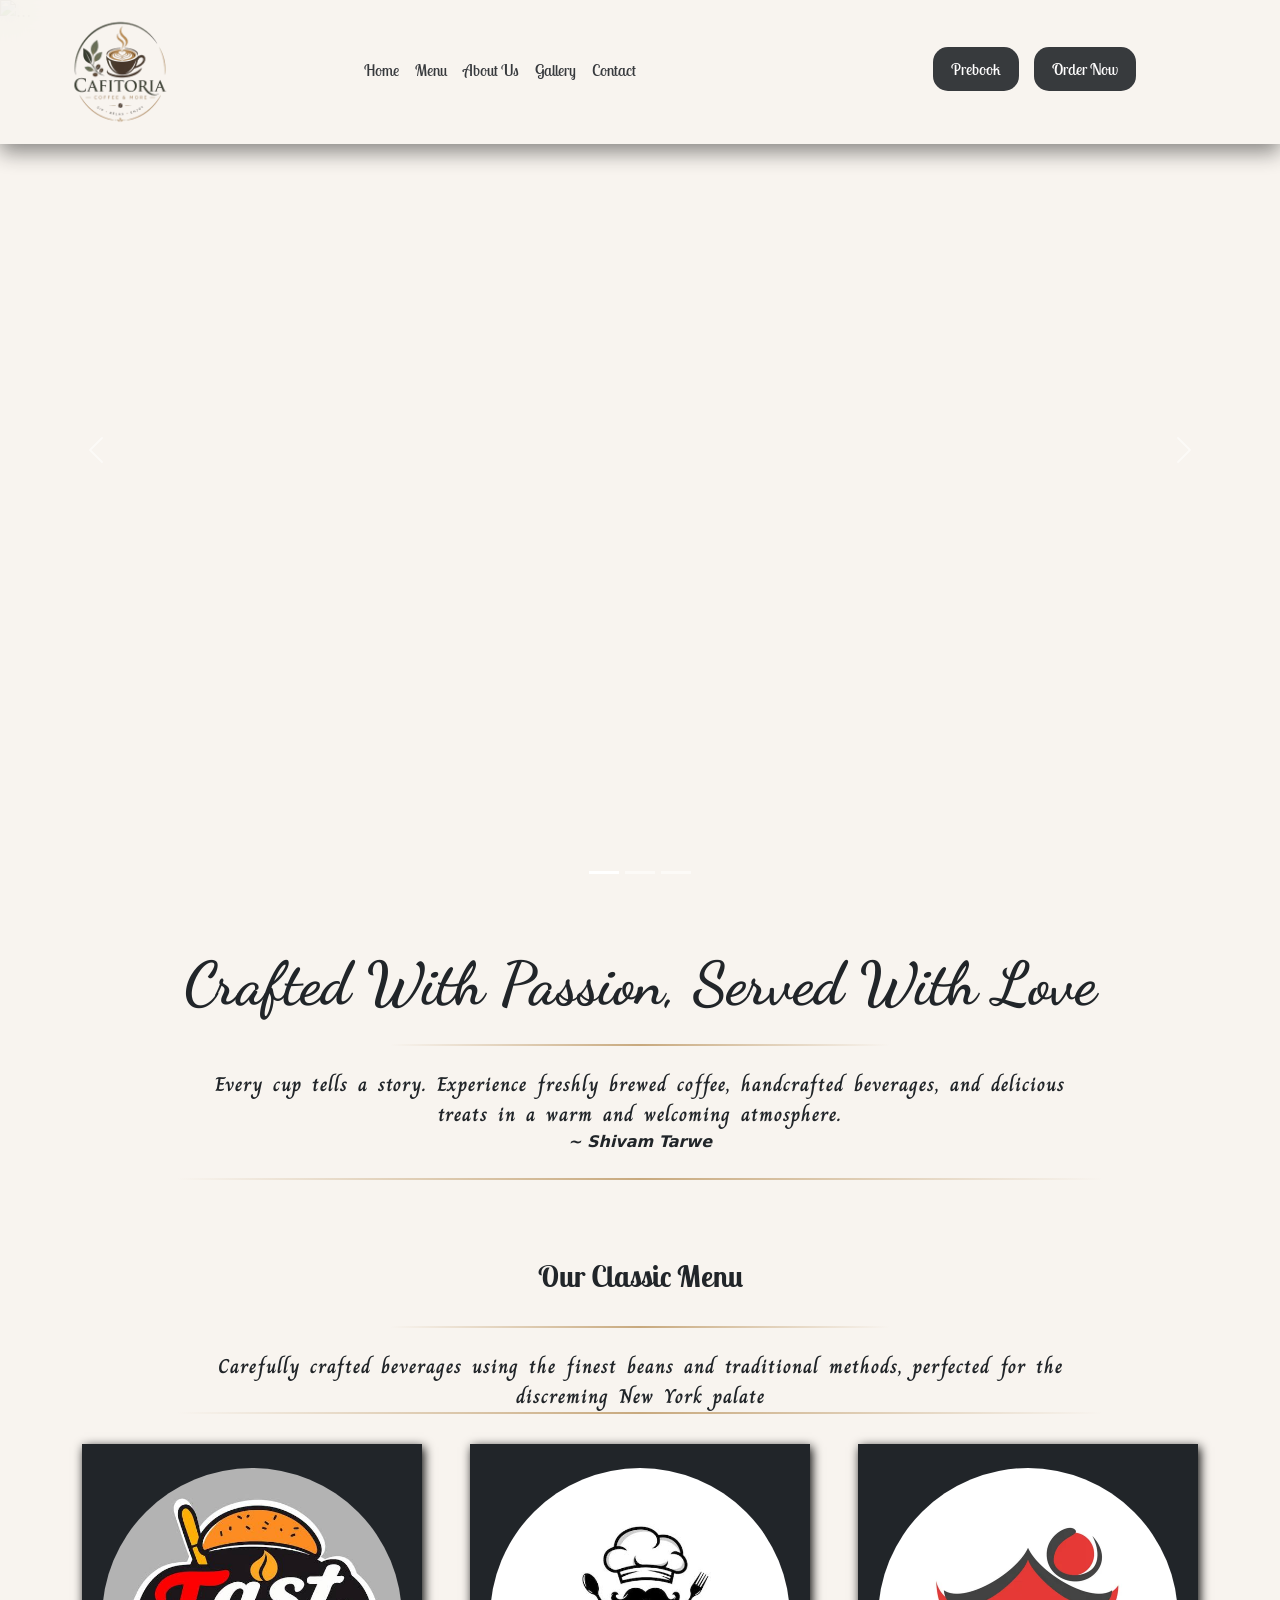
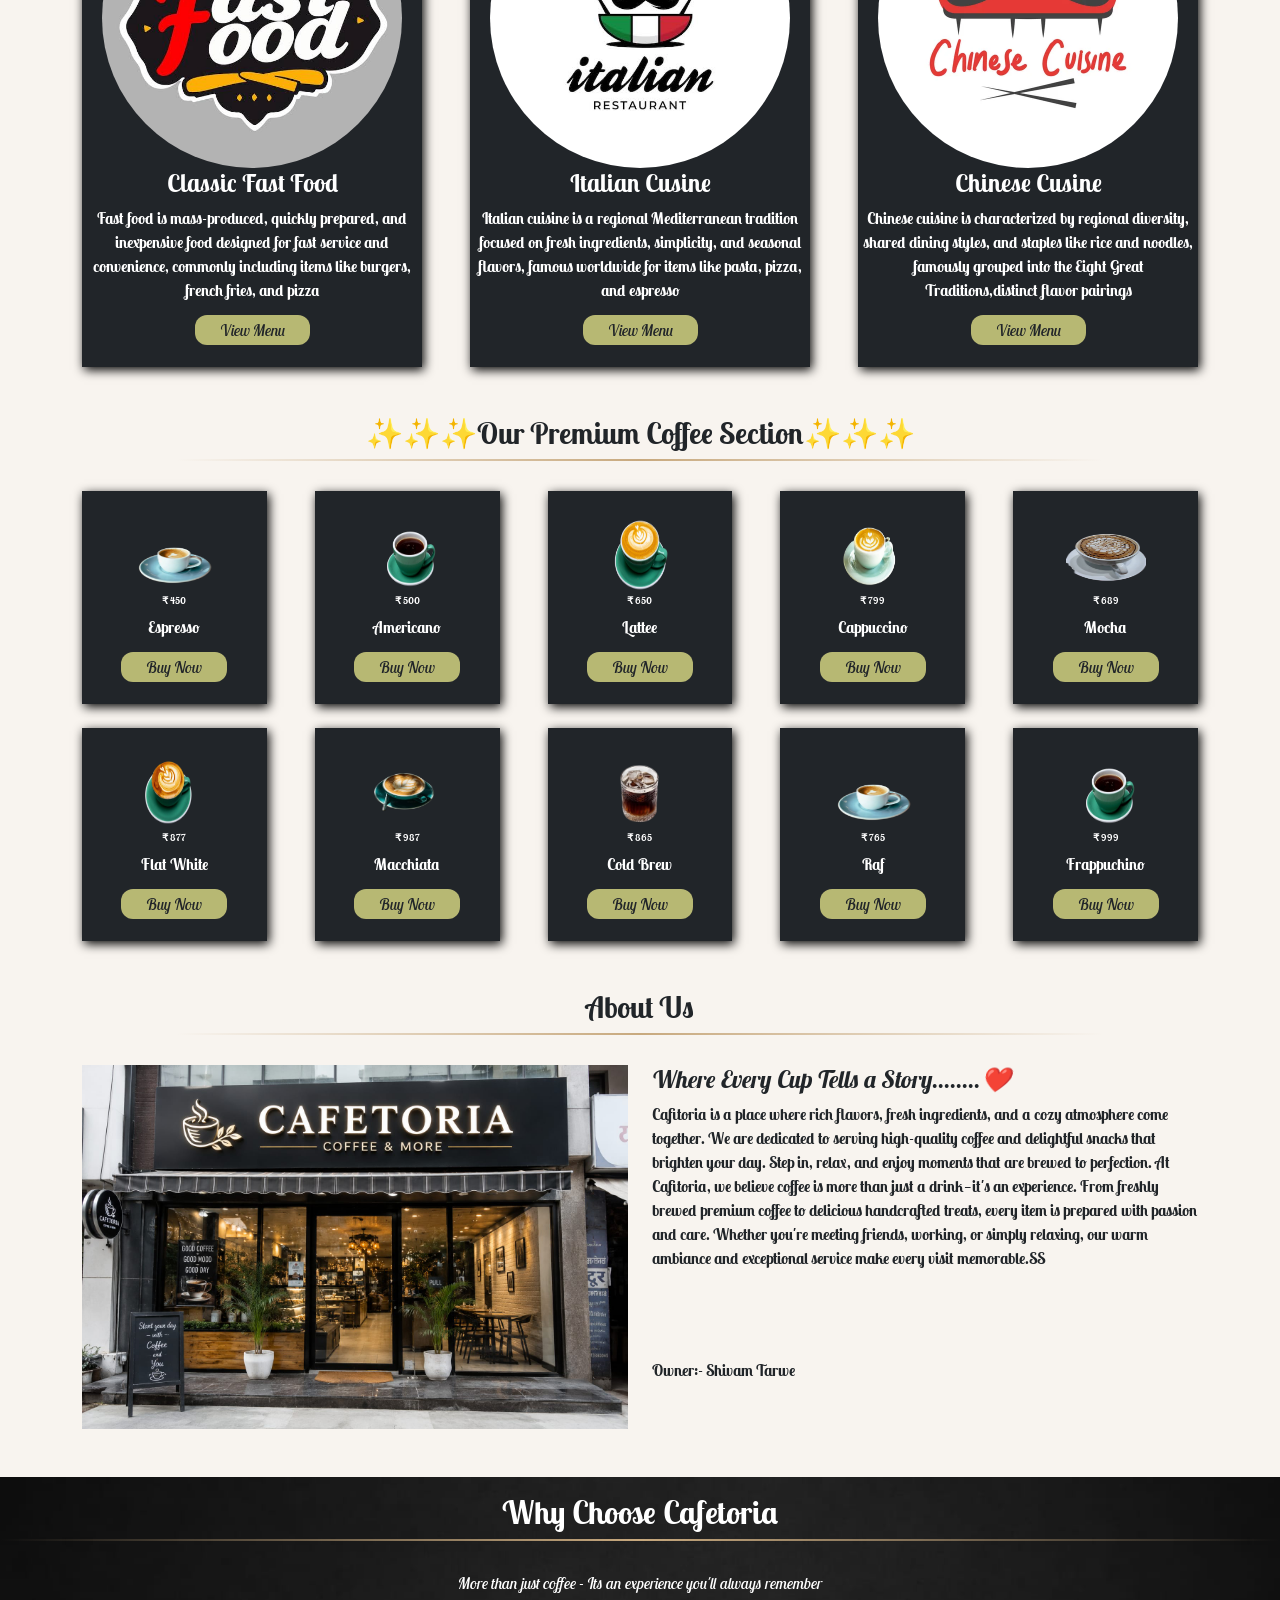
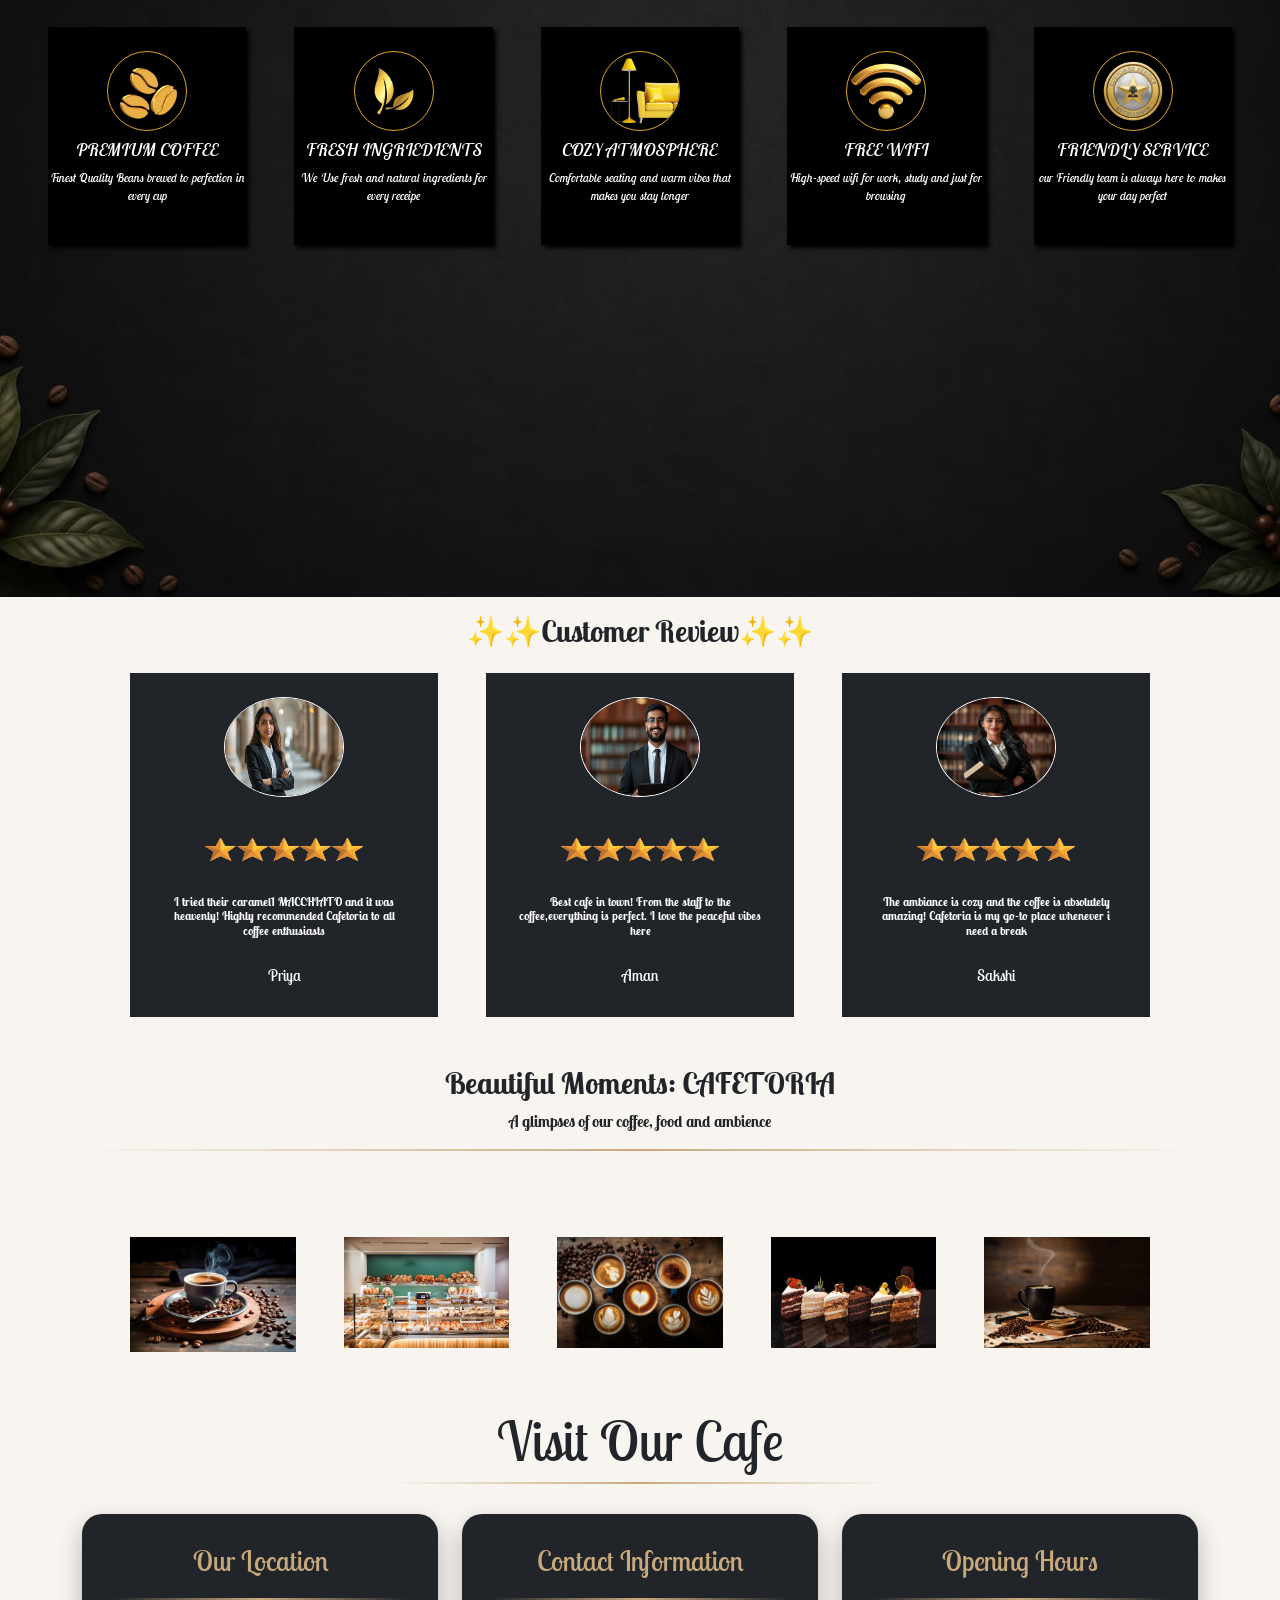
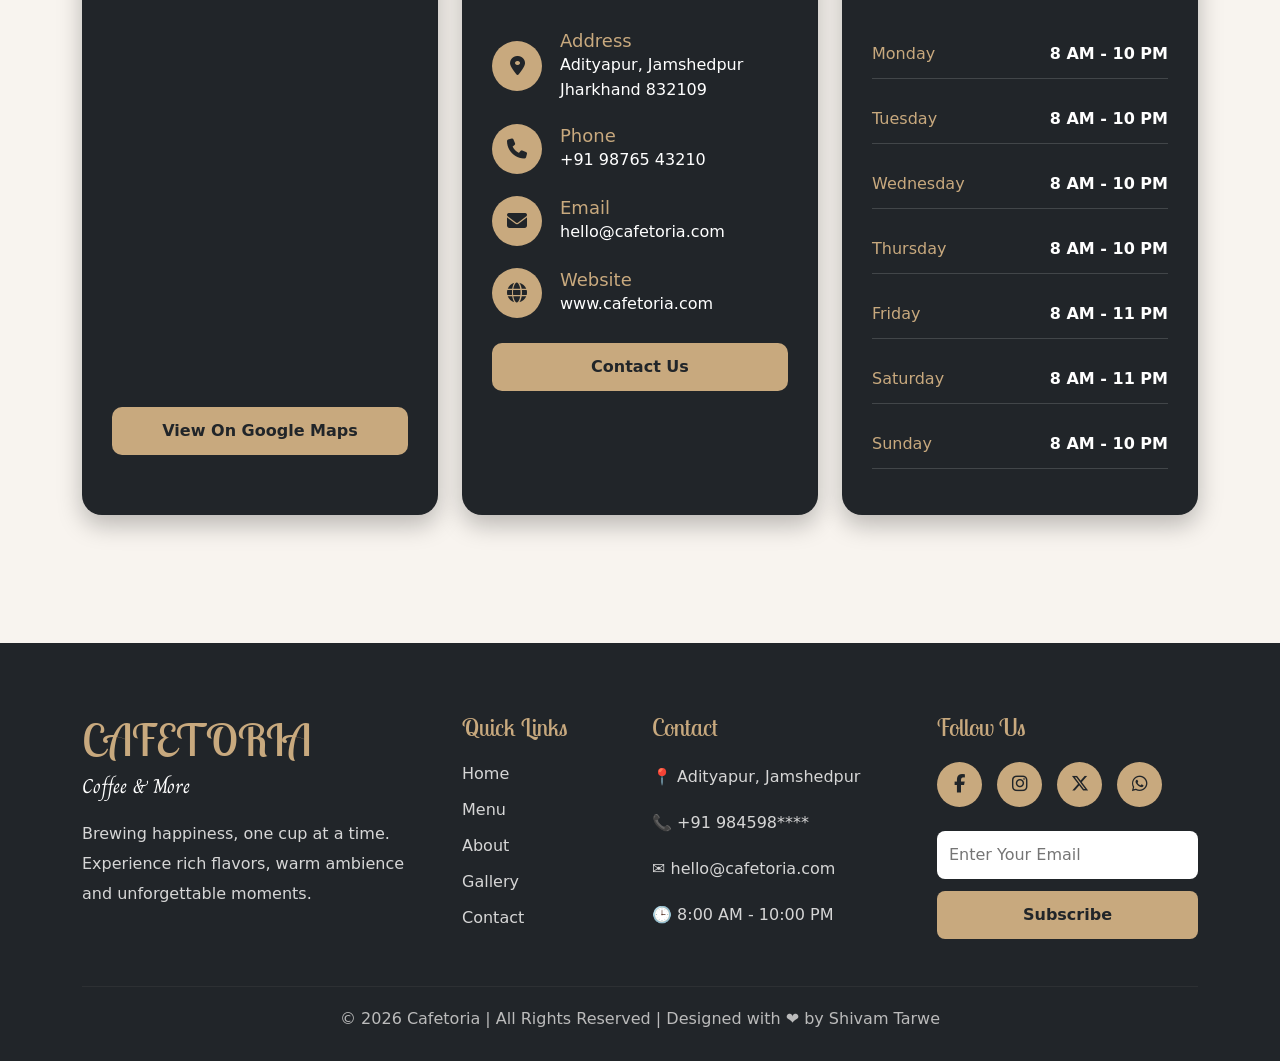
==== commit feb21524: "updated version" ====
--- a/index.html
+++ b/index.html
@@ -38,19 +38,19 @@
                         <div class="collapse navbar-collapse" id="navbarNavDropdown">
                             <ul class="navbar-nav">
                                 <li class="nav-item">
-                                    <a class="nav-link" href="#">Home</a>
+                                    <a class="nav-link" href="index.html">Home</a>
                                 </li>
                                 <li class="nav-item">
-                                    <a class="nav-link" href="#">Menu</a>
+                                    <a class="nav-link" href="meu.html">Menu</a>
                                 </li>
                                 <li class="nav-item">
-                                    <a class="nav-link" href="#">About Us</a>
+                                    <a class="nav-link" href="about.html">About Us</a>
                                 </li>
                                 <li class="nav-item">
-                                    <a class="nav-link" href="#">Gallery</a>
+                                    <a class="nav-link" href="gallery.html">Gallery</a>
                                 </li>
                                 <li class="nav-item">
-                                    <a class="nav-link" href="#">Contact</a>
+                                    <a class="nav-link" href="contact.html">Contact</a>
                                 </li>
                             </ul>
                         </div>
@@ -566,4 +566,4 @@
 <script src="https://cdn.jsdelivr.net/npm/@popperjs/core@2.11.8/dist/umd/popper.min.js"></script>
 <script src="https://cdn.jsdelivr.net/npm/bootstrap@5.3.8/dist/js/bootstrap.min.js"></script>
 
-</html>
+</html>
--- a/css/style.css
+++ b/css/style.css
@@ -505,8 +505,17 @@
 text-align:center;
 color:#bbb;
 }
+
+
+
+
+
+
 @media (max-width:768px){
-    .line .line2{
+    .line{
+        width: 100%;
+    }
+    .line2{
         width: 100%;
     }
 
@@ -546,4 +555,4 @@
     margin-top:15px;
 }
 
-}
+}
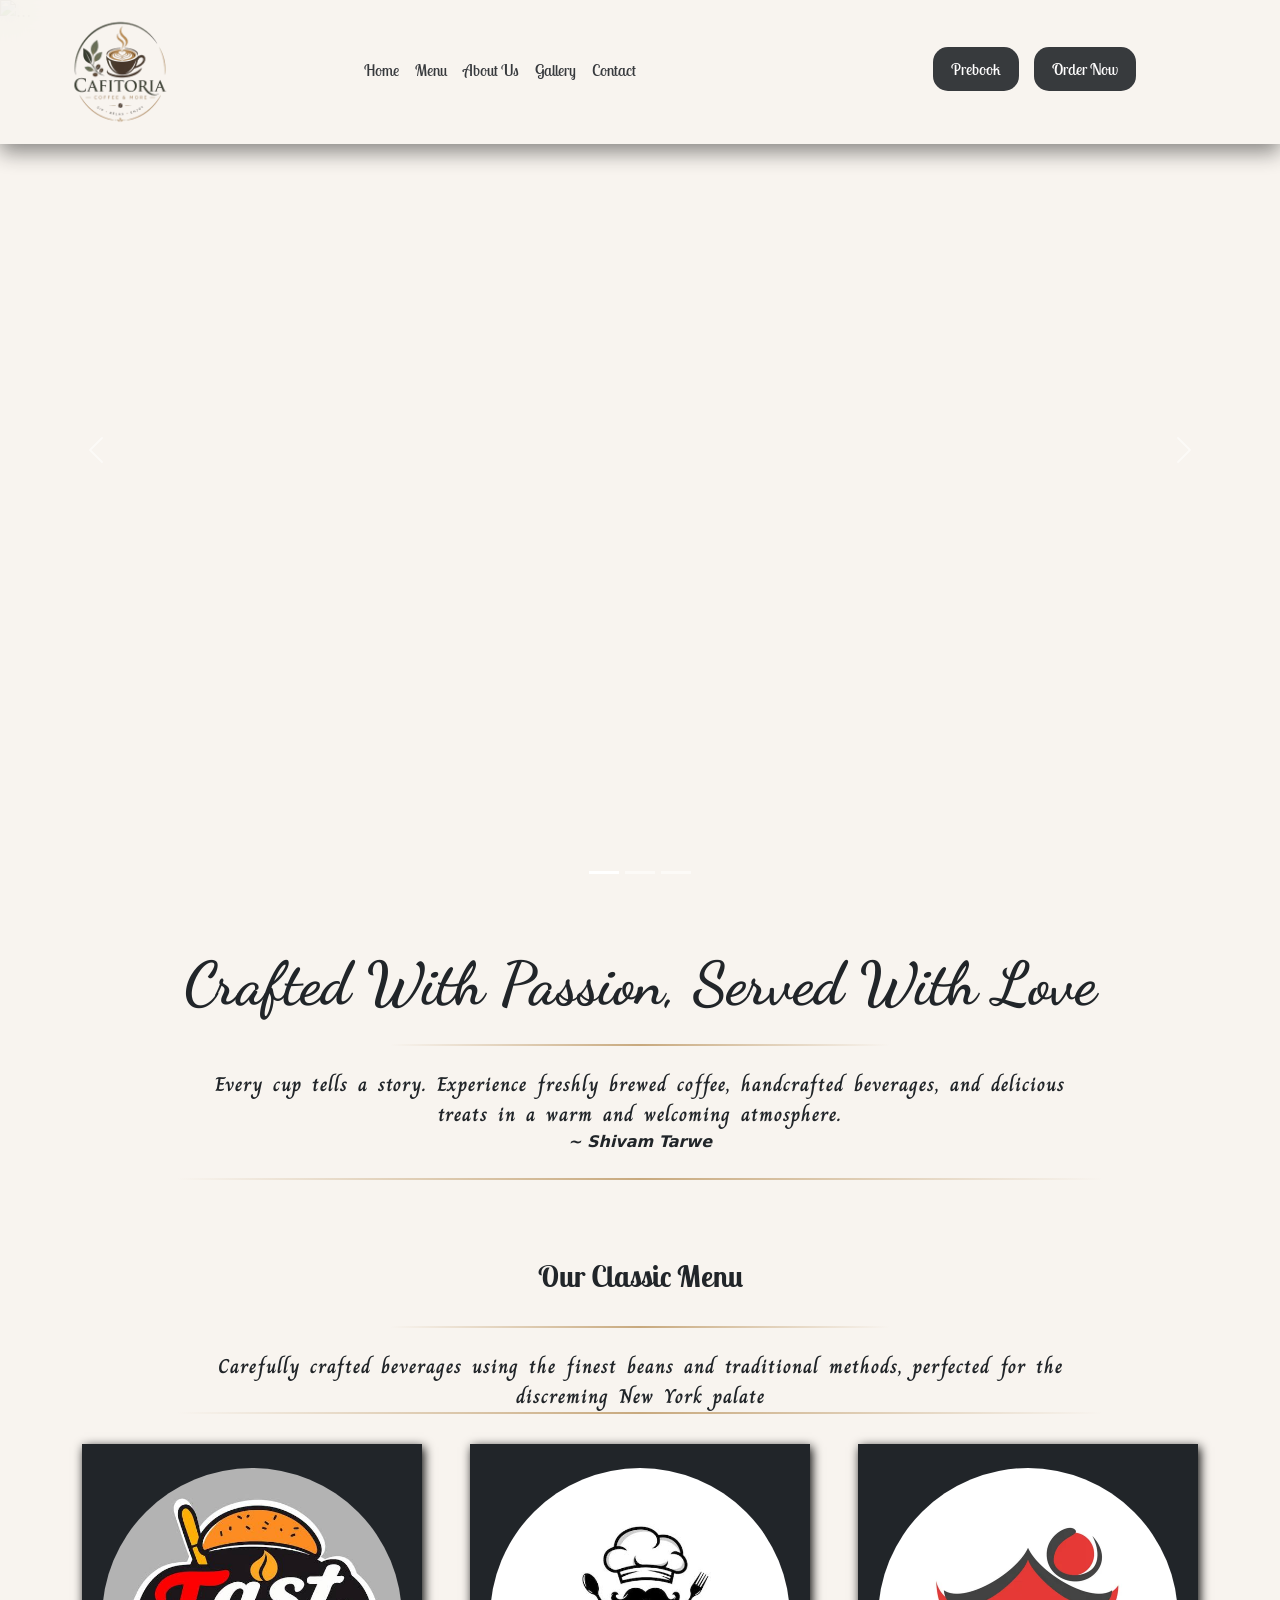
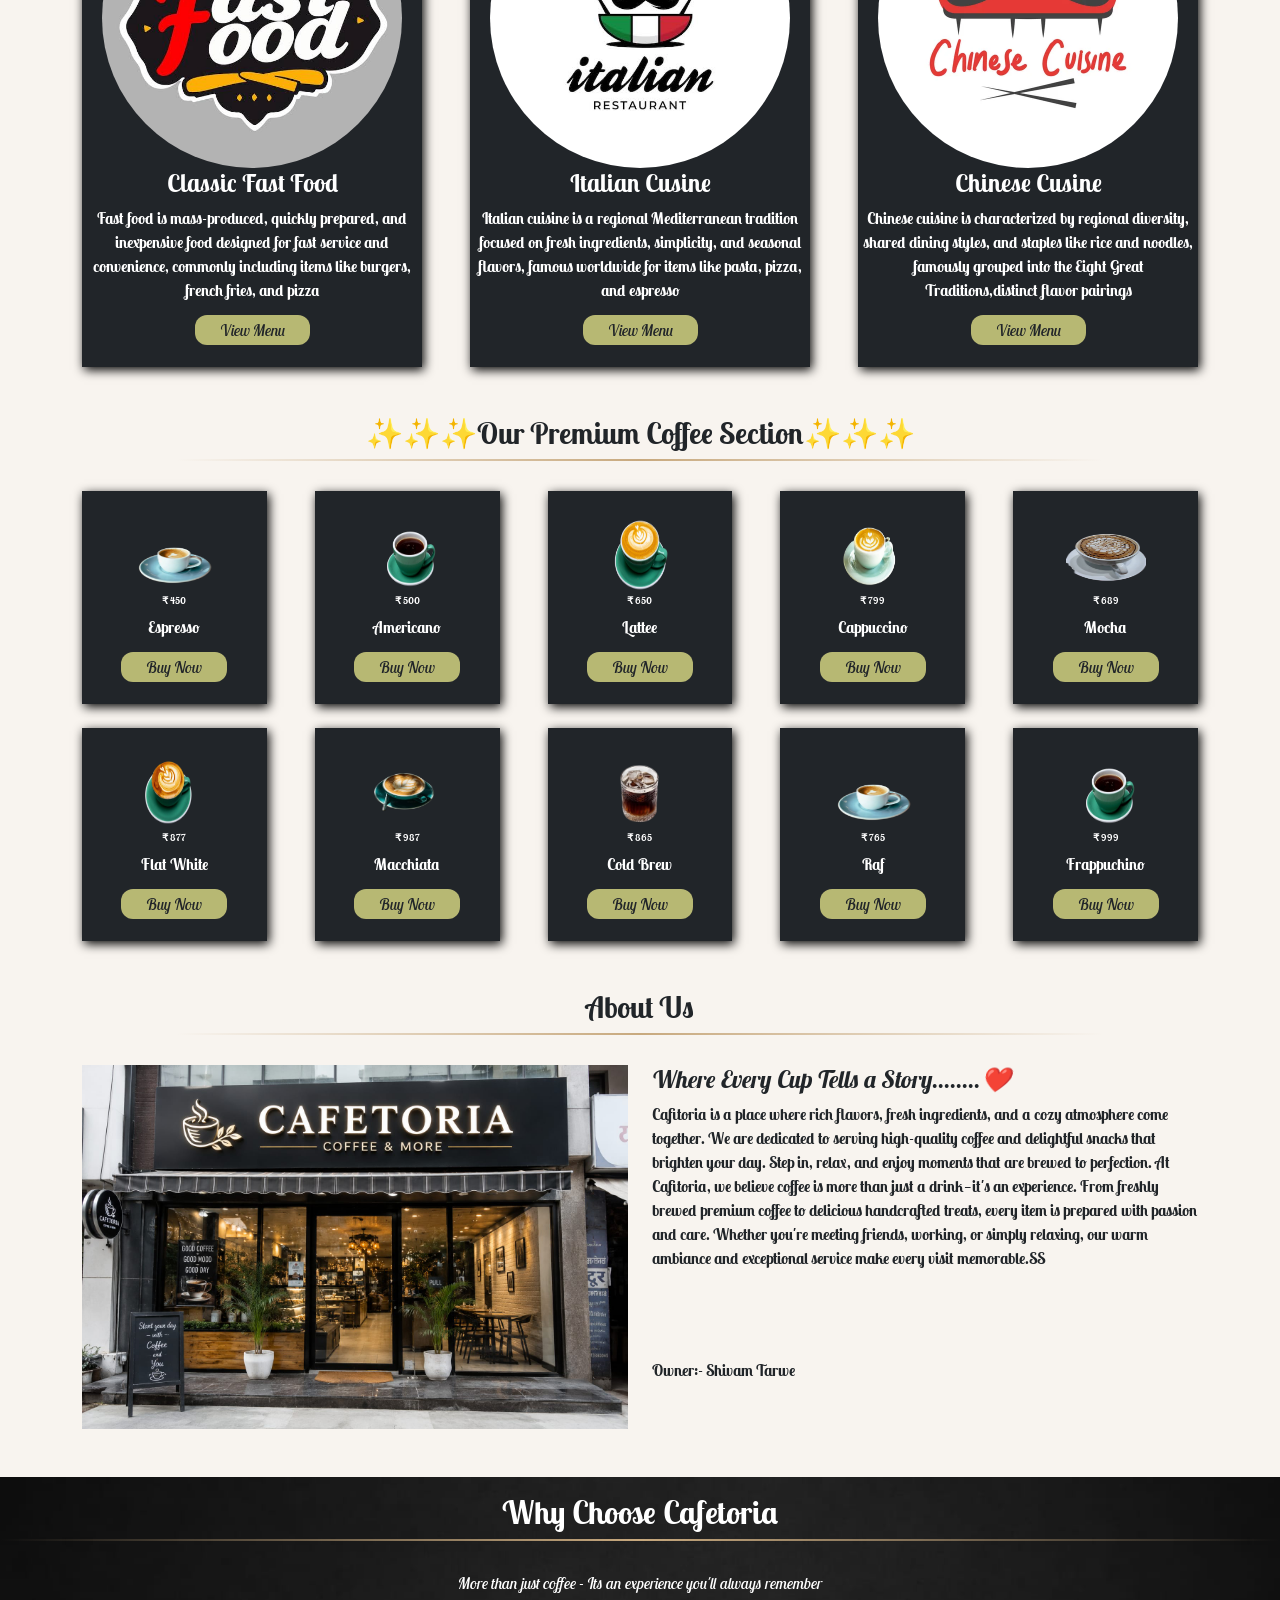
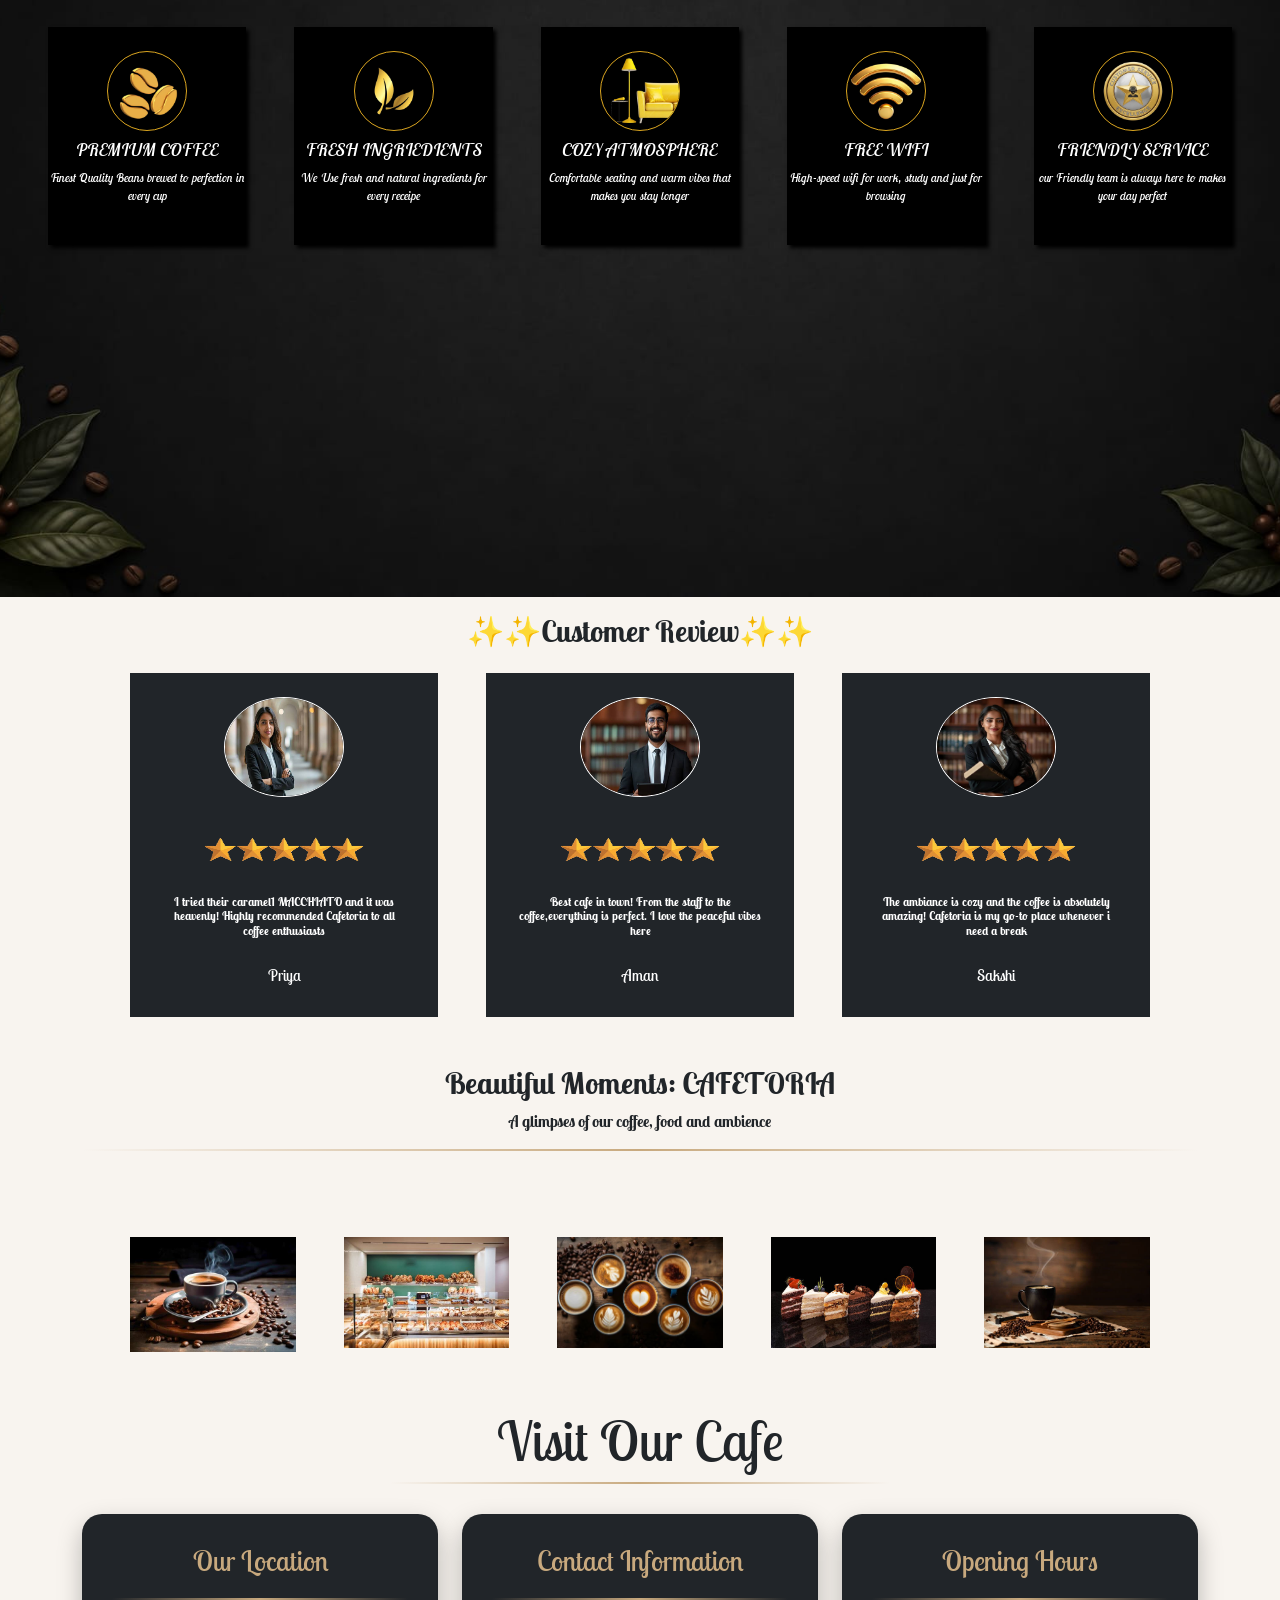
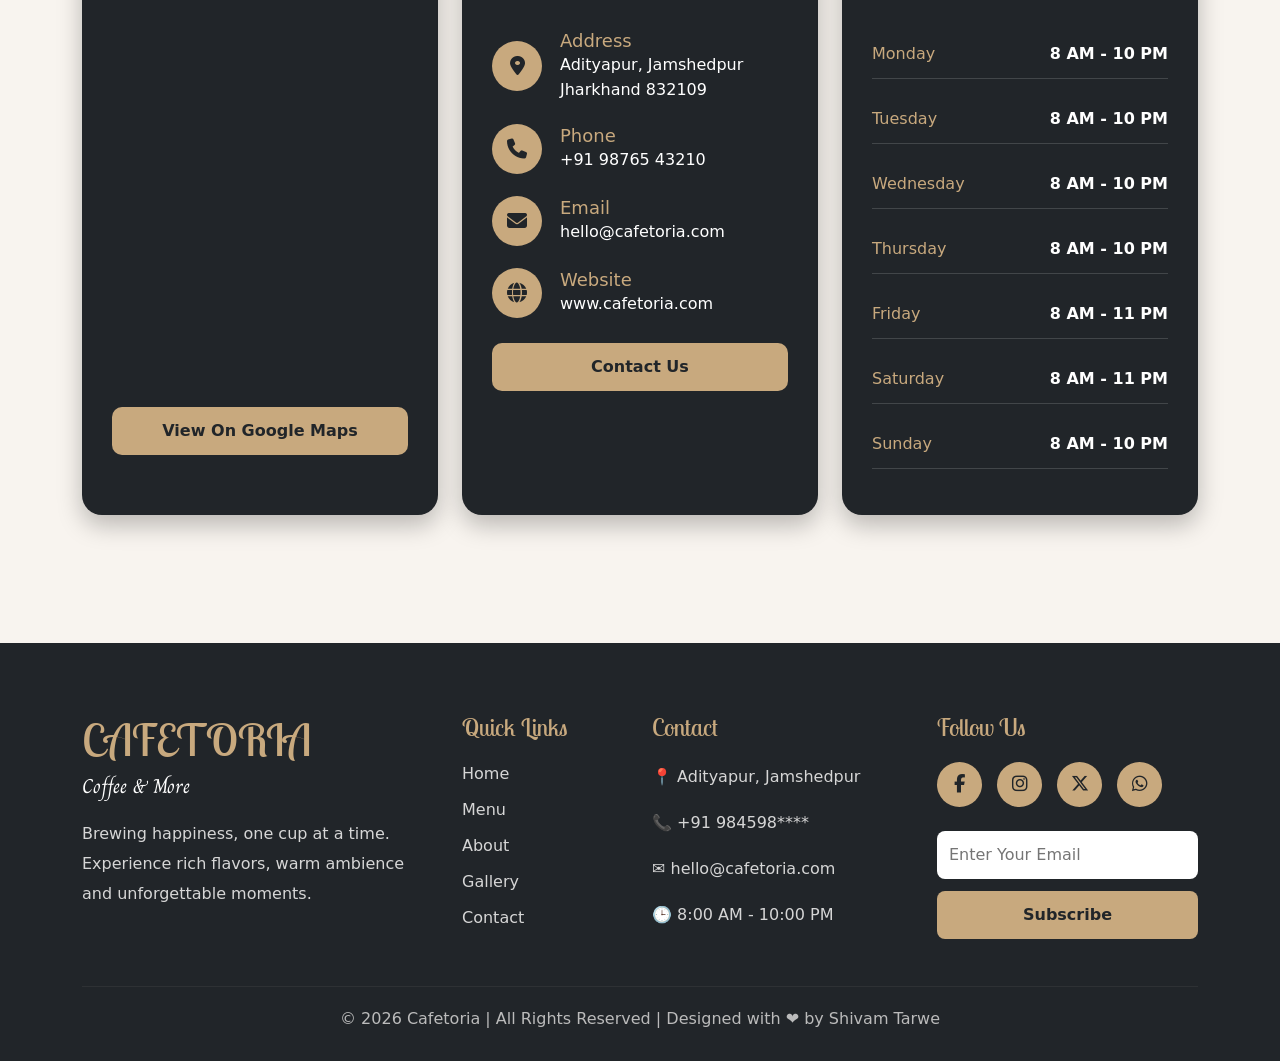
==== commit 3f10a67a: "updated" ====
--- a/index.html
+++ b/index.html
@@ -50,7 +50,7 @@
                                     <a class="nav-link" href="gallery.html">Gallery</a>
                                 </li>
                                 <li class="nav-item">
-                                    <a class="nav-link" href="contact.html">Contact</a>
+                                    <a class="nav-link" href="contactus.html">Contact</a>
                                 </li>
                             </ul>
                         </div>
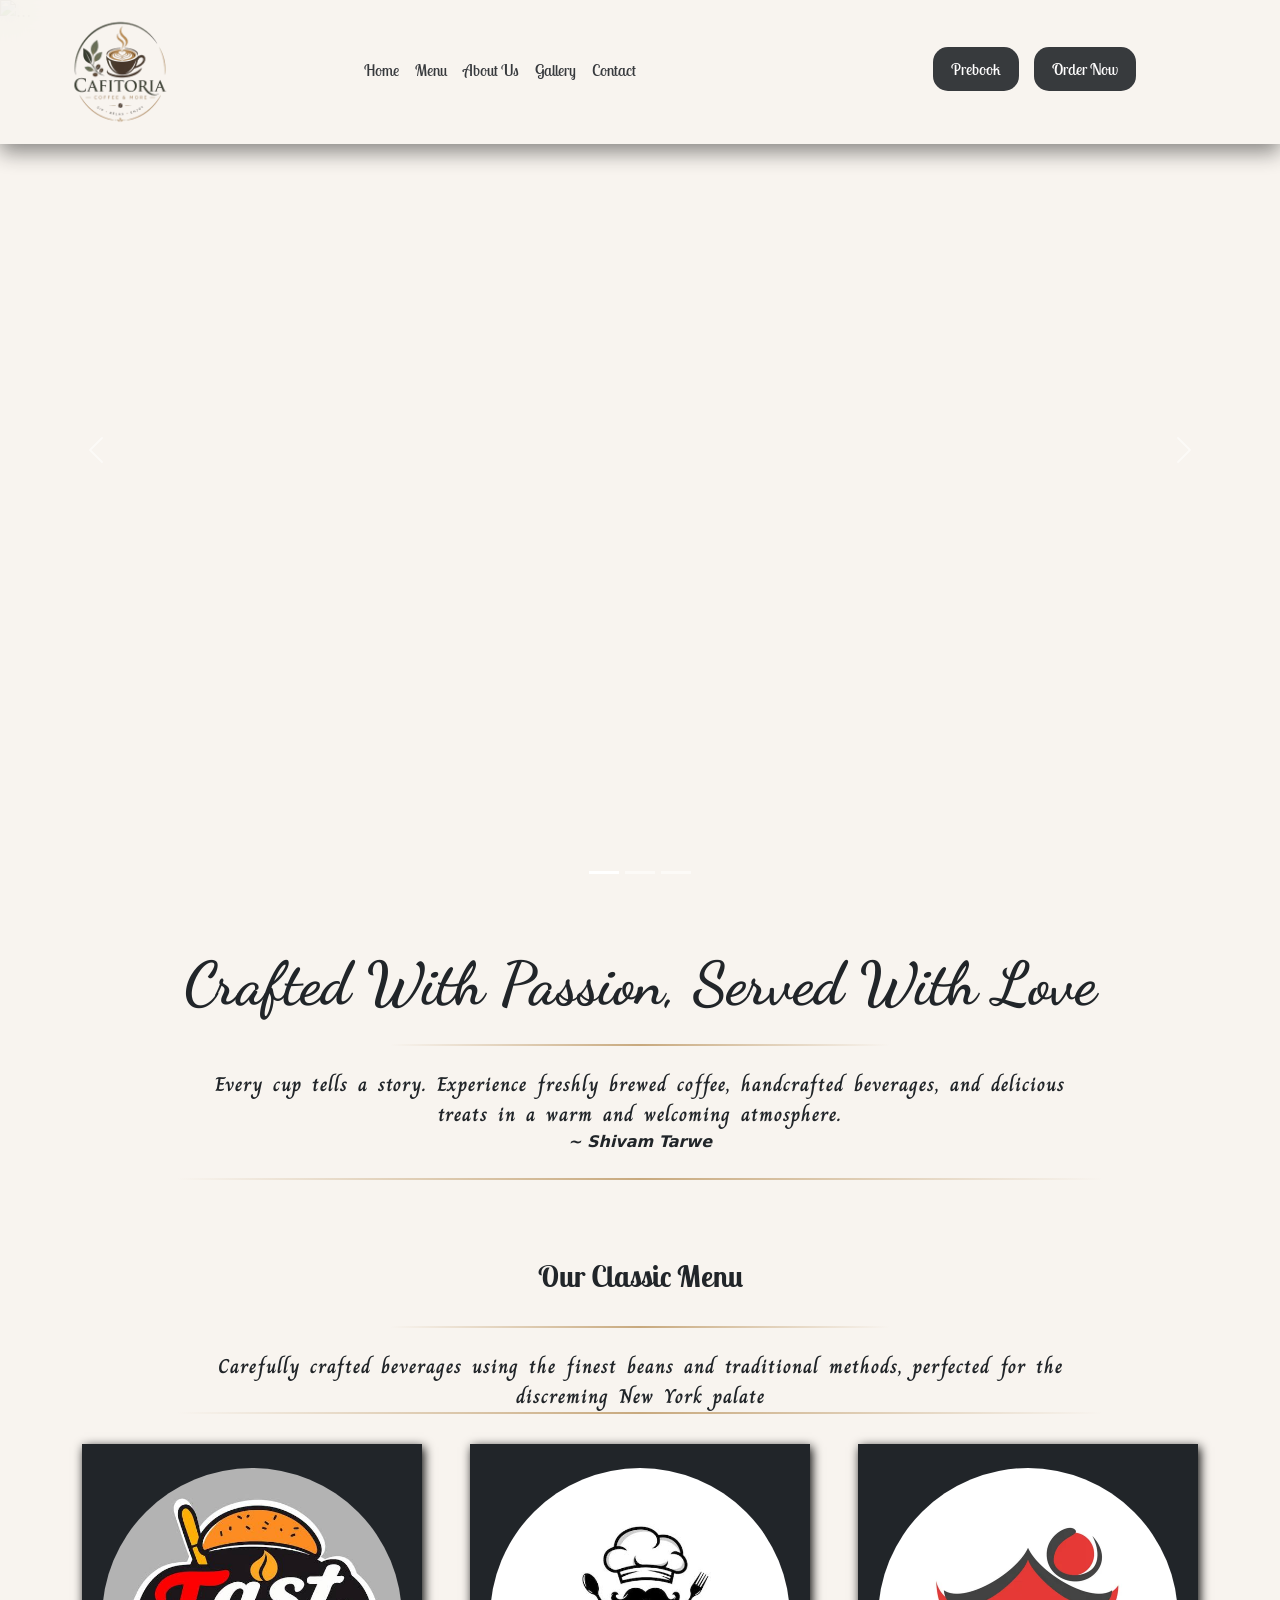
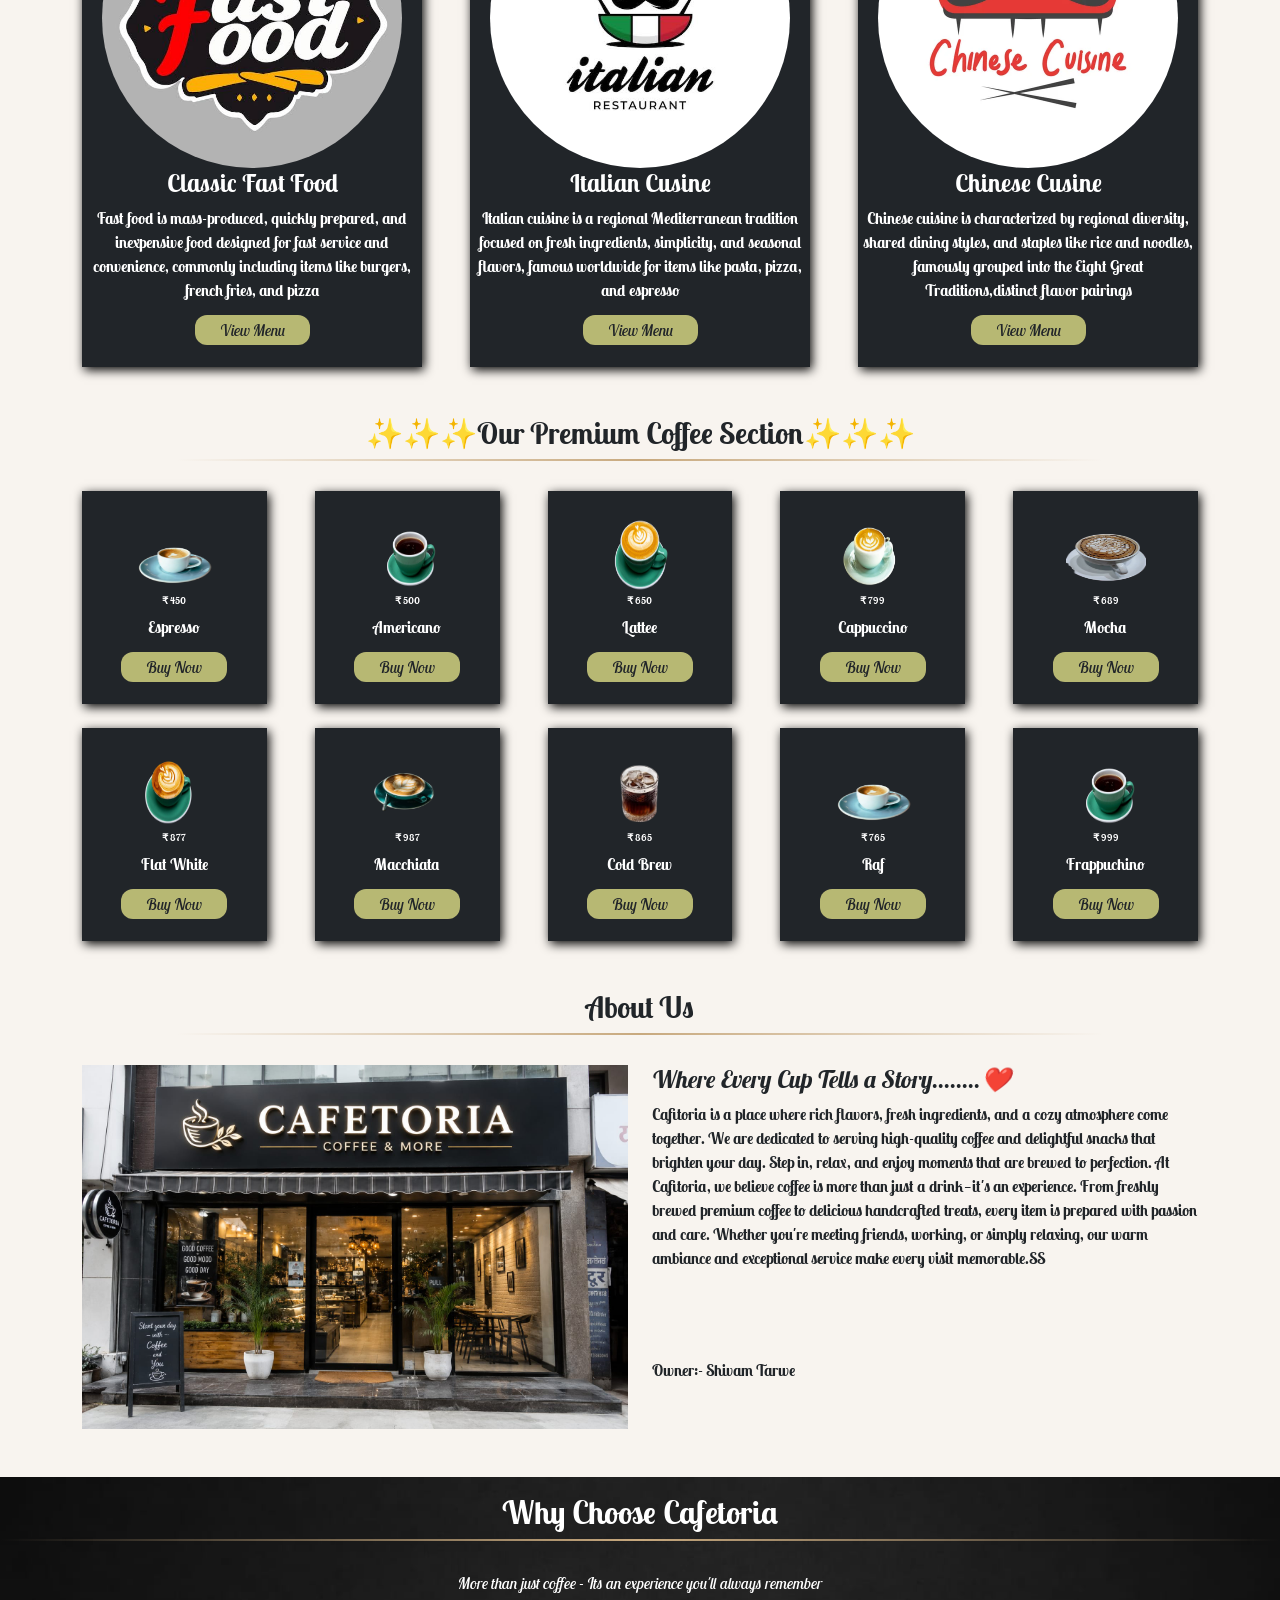
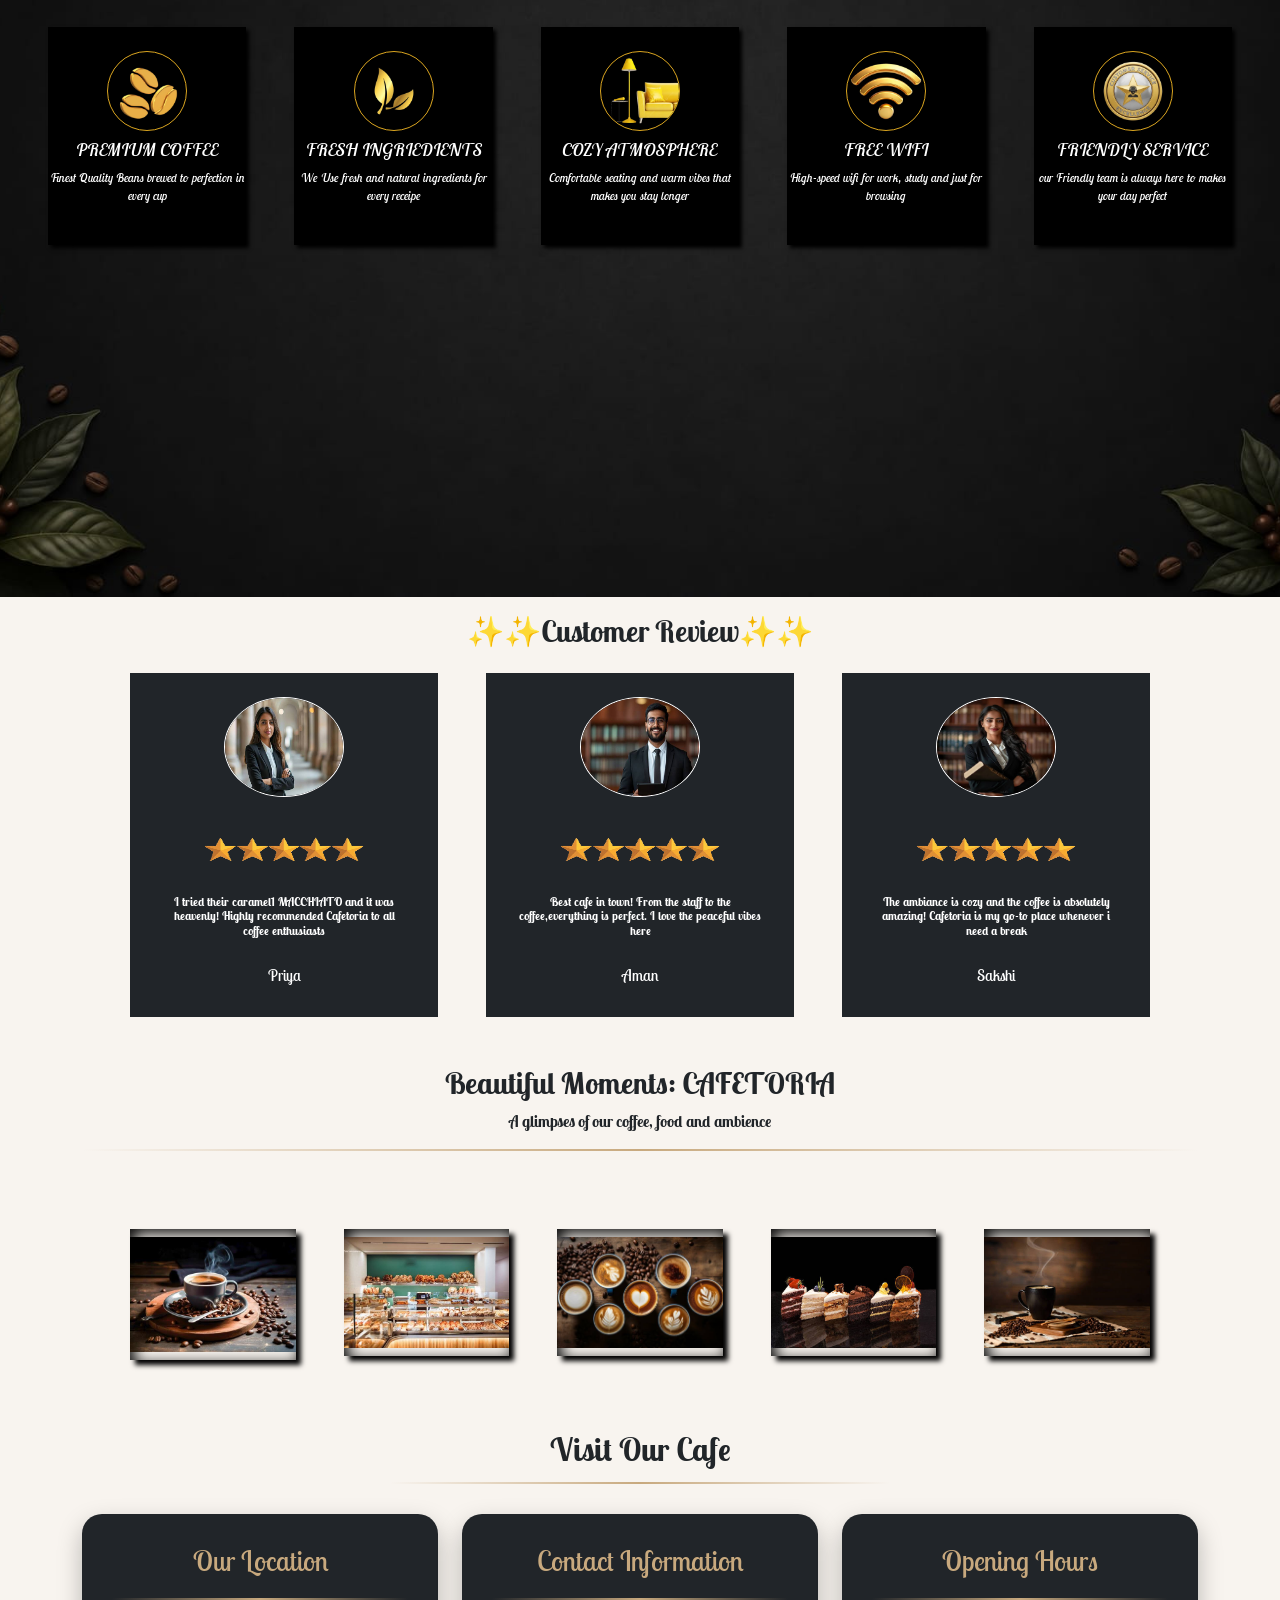
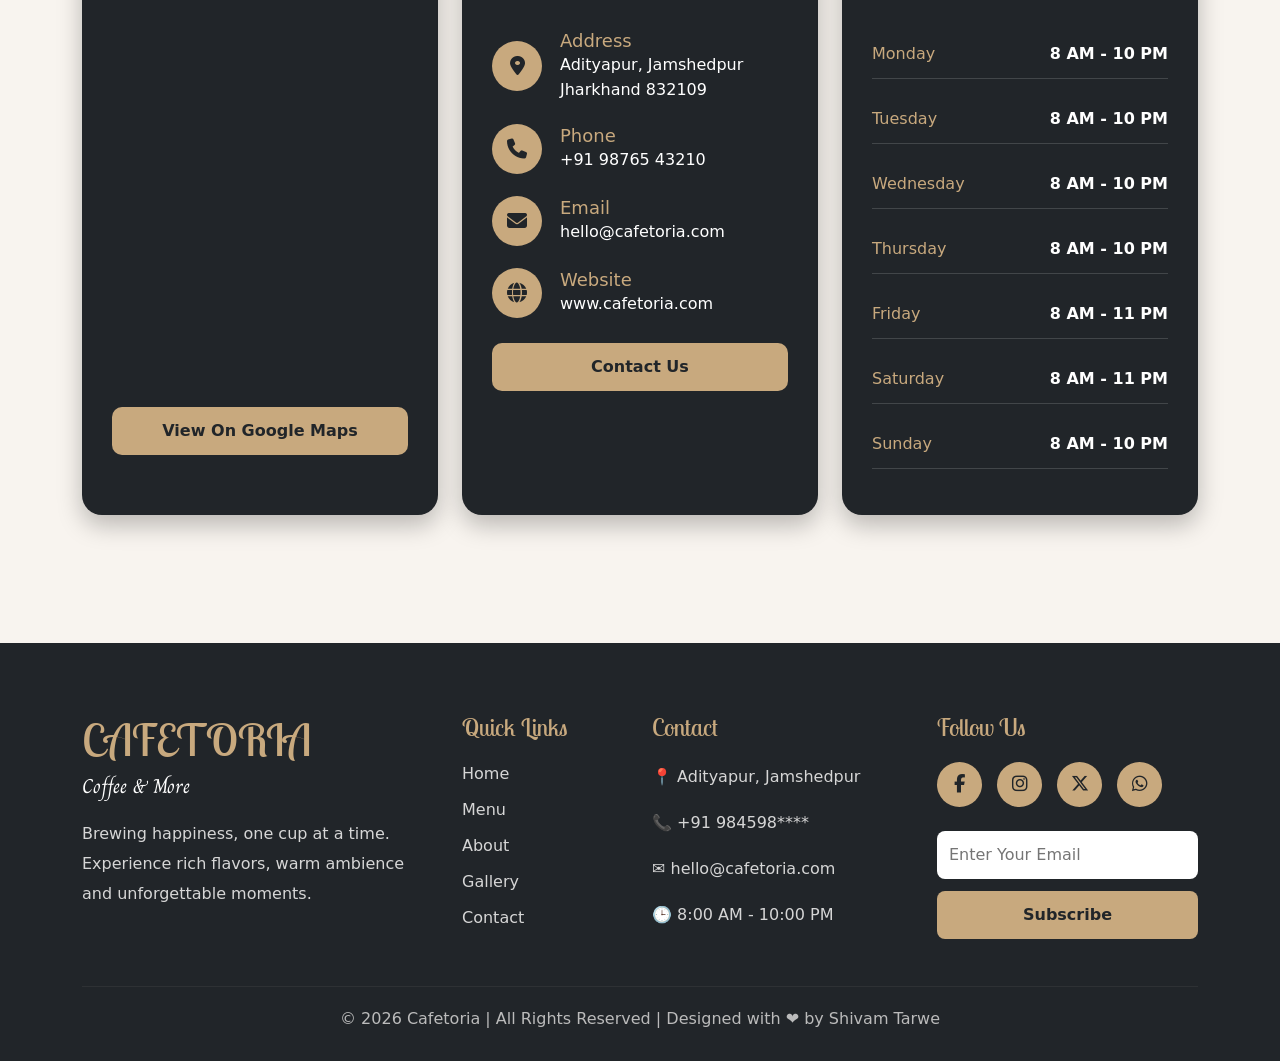
==== commit 5ff83fda: "updated" ====
--- a/index.html
+++ b/index.html
@@ -442,7 +442,7 @@
         <div class="container">
             <div class="row">
                 <div class="col-12 text-center">
-                    <h2>Visit Our Cafe</h2>
+                    <h2><b><font size = "6px">Visit Our Cafe</font></b></h2>
                     <div class="line"></div>
                 </div>
             </div>
--- a/css/style.css
+++ b/css/style.css
@@ -322,6 +322,7 @@
 }
 .moments{
     transition: 0.4s;
+    box-shadow: 5px 5px 15px 5px rgba(0,0,0,0),inset 4px 4px 15px 0px #000000,5px 5px 5px 0px #000000;
 }
 .moments:hover{
 transform:translateY(-10px);
@@ -555,4 +556,15 @@
     margin-top:15px;
 }
 
-}+}
+.menuhero {
+        width: 100%;
+        height: auto;
+}
+
+.menuhero img {
+        width: 100%;
+        height: auto;
+        object-fit: contain;
+        display: block;
+}
